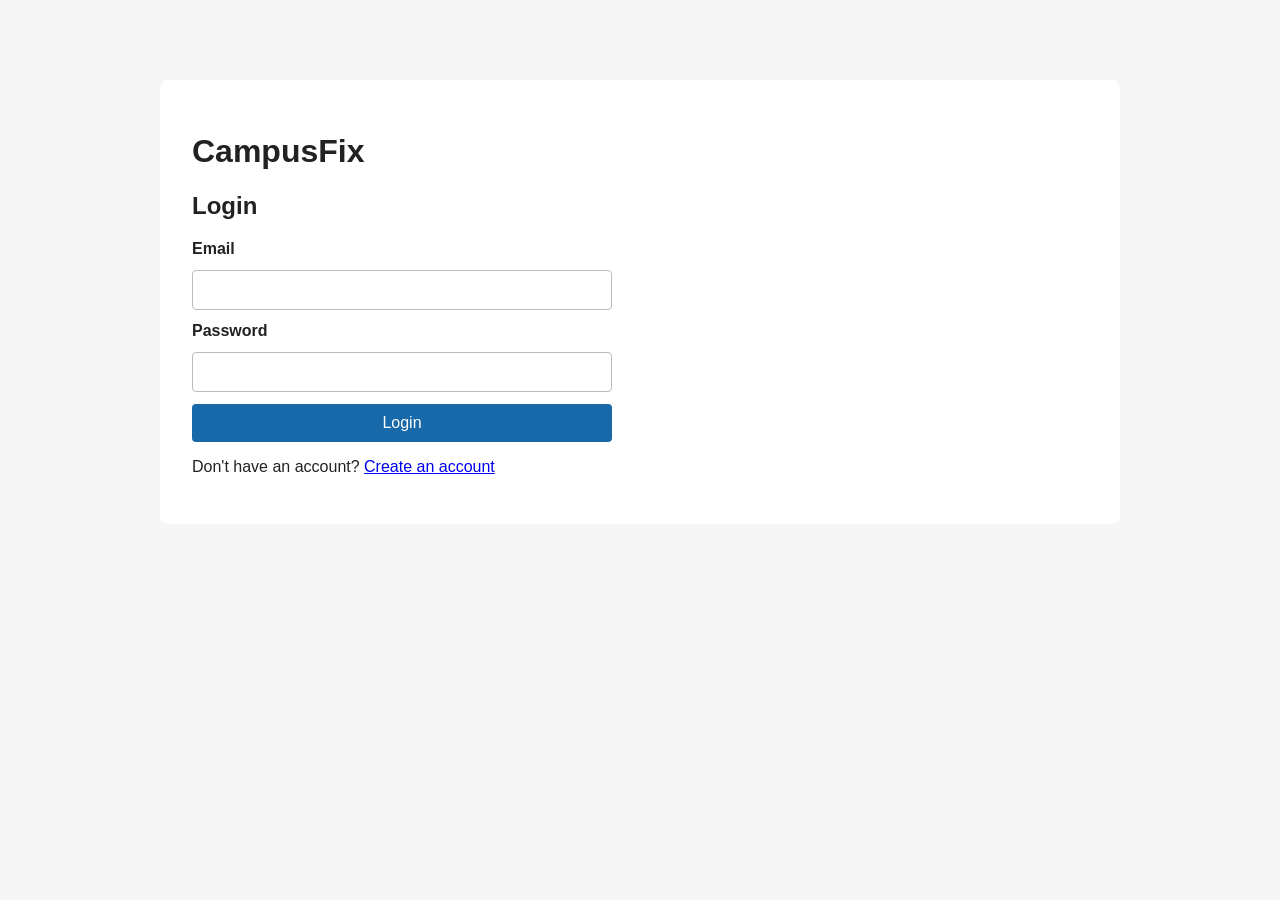
==== frontend/admin.html @ 762875e6 "feat: complete F03 role-based access control and admin user management" ====
<!doctype html>
<html lang="en">
  <head>
    <meta charset="UTF-8">
    <meta name="viewport" content="width=device-width, initial-scale=1.0">
    <title>User Administration | CampusFix</title>
    <link rel="stylesheet" href="./css/styles.css">
  </head>
  <body>
    <main class="workspace-container" id="admin-page">
      <header class="workspace-header">
        <div>
          <h1>CampusFix</h1>
          <p>User Administration</p>
        </div>
        <div class="workspace-header-actions">
          <span id="admin-role" class="role-badge role-administrator">Administrator</span>
          <a class="workspace-profile-button" href="./profile.html">Profile</a>
          <button id="logout-button" type="button" class="secondary-button">Logout</button>
        </div>
      </header>

      <section class="card">
        <h2>Users and Roles</h2>
        <p>Registration creates a Student Requester account. Use this table to update university identity and operational role.</p>
        <p id="admin-message" role="status">Loading users...</p>

        <div class="table-scroll">
          <table class="admin-table">
            <thead>
              <tr>
                <th>ID</th>
                <th>Name</th>
                <th>Email</th>
                <th>Identity</th>
                <th>Role</th>
                <th>Save changes</th>
              </tr>
            </thead>
            <tbody id="admin-users-body"></tbody>
          </table>
        </div>
      </section>

      <p id="auth-message" role="status"></p>
    </main>

    <script src="./js/app.js"></script>
  </body>
</html>
---- frontend/css/styles.css ----
* {
  box-sizing: border-box;
}

[hidden] {
  display: none !important;
}

body {
  margin: 0;
  font-family: Arial, sans-serif;
  color: #222;
  background: #f5f5f5;
}

.container {
  width: min(90%, 960px);
  margin: 80px auto;
  padding: 32px;
  background: #fff;
  border-radius: 8px;
}

form {
  max-width: 420px;
  display: grid;
  gap: 12px;
}

label {
  font-weight: bold;
}

input,
textarea,
select {
  width: 100%;
  padding: 10px;
  border: 1px solid #bbb;
  border-radius: 4px;
  font: inherit;
}

button {
  padding: 10px 16px;
  border: 0;
  border-radius: 4px;
  color: #fff;
  background: #1769aa;
  font: inherit;
  cursor: pointer;
}

#registration-message {
  min-height: 24px;
  margin: 0;
}

#logout-button {
  margin-top: 16px;
}

.workspace-container {
  width: min(90%, 960px);
  margin: 40px auto;
}

.workspace-header {
  display: flex;
  align-items: center;
  justify-content: space-between;
  margin-bottom: 24px;
}

.workspace-header h1 {
  margin: 0;
}

.workspace-header-actions {
  display: flex;
  align-items: center;
  gap: 16px;
}

.workspace-profile-button {
  display: inline-block;
  padding: 10px 20px;
  border-radius: 4px;
  color: #fff;
  background: #1769aa;
  text-decoration: none;
}

.role-badge {
  display: inline-block;
  padding: 6px 12px;
  border-radius: 999px;
  color: #fff;
  background: #444;
  font-size: 0.9rem;
}

.role-general_user {
  background: #1769aa;
}

.role-maintenance_staff {
  background: #6f42c1;
}

.role-administrator {
  background: #b02a37;
}

.role-manager {
  background: #1f7a55;
}

.field-help {
  margin: -4px 0 4px;
  color: #666;
  font-size: 0.85rem;
}

.table-scroll {
  overflow-x: auto;
}

.admin-table {
  width: 100%;
  border-collapse: collapse;
}

.admin-table th,
.admin-table td {
  padding: 12px;
  border-bottom: 1px solid #ddd;
  text-align: left;
  vertical-align: middle;
}

.admin-table th {
  background: #f3f6f8;
}

.admin-table select {
  min-width: 170px;
}

.workspace-header-actions #logout-button {
  margin-top: 0;
}

.card {
  margin-bottom: 24px;
  padding: 24px;
  background: #fff;
  border-radius: 8px;
}

.card h2 {
  margin-top: 0;
}

#ticket-form {
  max-width: none;
}

.secondary-button {
  display: inline-block;
  padding: 10px 16px;
  border-radius: 4px;
  color: #fff;
  background: #666;
  cursor: pointer;
  border: 0;
  font: inherit;
}

.secondary-danger {
  background: #b02a37;
}

#ticket-form-actions {
  display: flex;
  gap: 12px;
}

#ticket-message {
  min-height: 24px;
  margin: 0;
}

.tickets-list {
  display: grid;
  gap: 16px;
}

.ticket-card {
  padding: 16px;
  border: 1px solid #ddd;
  border-radius: 8px;
}

.ticket-card-header {
  display: flex;
  align-items: center;
  justify-content: space-between;
  gap: 12px;
}

.ticket-card-header h3 {
  margin: 0;
}

.status-badge {
  flex-shrink: 0;
  padding: 4px 10px;
  border-radius: 999px;
  color: #fff;
  font-size: 0.8rem;
}

.status-pending {
  background: #f0ad4e;
}

.status-assigned {
  background: #5bc0de;
}

.status-in_progress {
  background: #1769aa;
}

.status-completed {
  background: #28a745;
}

.status-cancelled {
  background: #999;
}

.ticket-meta {
  display: flex;
  flex-wrap: wrap;
  gap: 8px;
  margin: 8px 0;
  color: #555;
  font-size: 0.9rem;
}

.urgency-low {
  color: #28a745;
  font-weight: bold;
}

.urgency-medium {
  color: #f0ad4e;
  font-weight: bold;
}

.urgency-high {
  color: #d9534f;
  font-weight: bold;
}

.urgency-emergency {
  color: #b02a37;
  font-weight: bold;
}

.ticket-description {
  white-space: pre-wrap;
  margin: 8px 0;
}

.ticket-dates {
  color: #777;
  font-size: 0.85rem;
  margin: 8px 0;
}

.ticket-images {
  display: flex;
  flex-wrap: wrap;
  gap: 8px;
  margin: 8px 0;
}

.ticket-image-wrapper img {
  width: 120px;
  height: 120px;
  object-fit: cover;
  border-radius: 4px;
  border: 1px solid #ddd;
}

.ticket-card-actions {
  display: flex;
  gap: 12px;
  margin-top: 12px;
}

.ticket-edit-button {
  padding: 8px 16px;
  border: 0;
  border-radius: 4px;
  color: #fff;
  background: #1769aa;
  cursor: pointer;
  font: inherit;
}

.ticket-cancel-button {
  padding: 8px 16px;
  border: 0;
  border-radius: 4px;
  color: #fff;
  background: #b02a37;
  cursor: pointer;
  font: inherit;
}

.profile-avatar {
  width: 160px;
  height: 160px;
  margin-bottom: 16px;
  border-radius: 50%;
  object-fit: cover;
}

#avatar-form {
  margin-bottom: 24px;
}

.profile-page .container {
  position: relative;
  overflow: hidden;
}

.profile-page .container::before {
  content: "";
  position: absolute;
  inset: 0;
  z-index: 0;
  background-image: url("../images/profile-background.gif");
  background-position: center;
  background-repeat: no-repeat;
  background-size: cover;
  opacity: 0.2;
  pointer-events: none;
}

.profile-page .container > * {
  position: relative;
  z-index: 1;
}
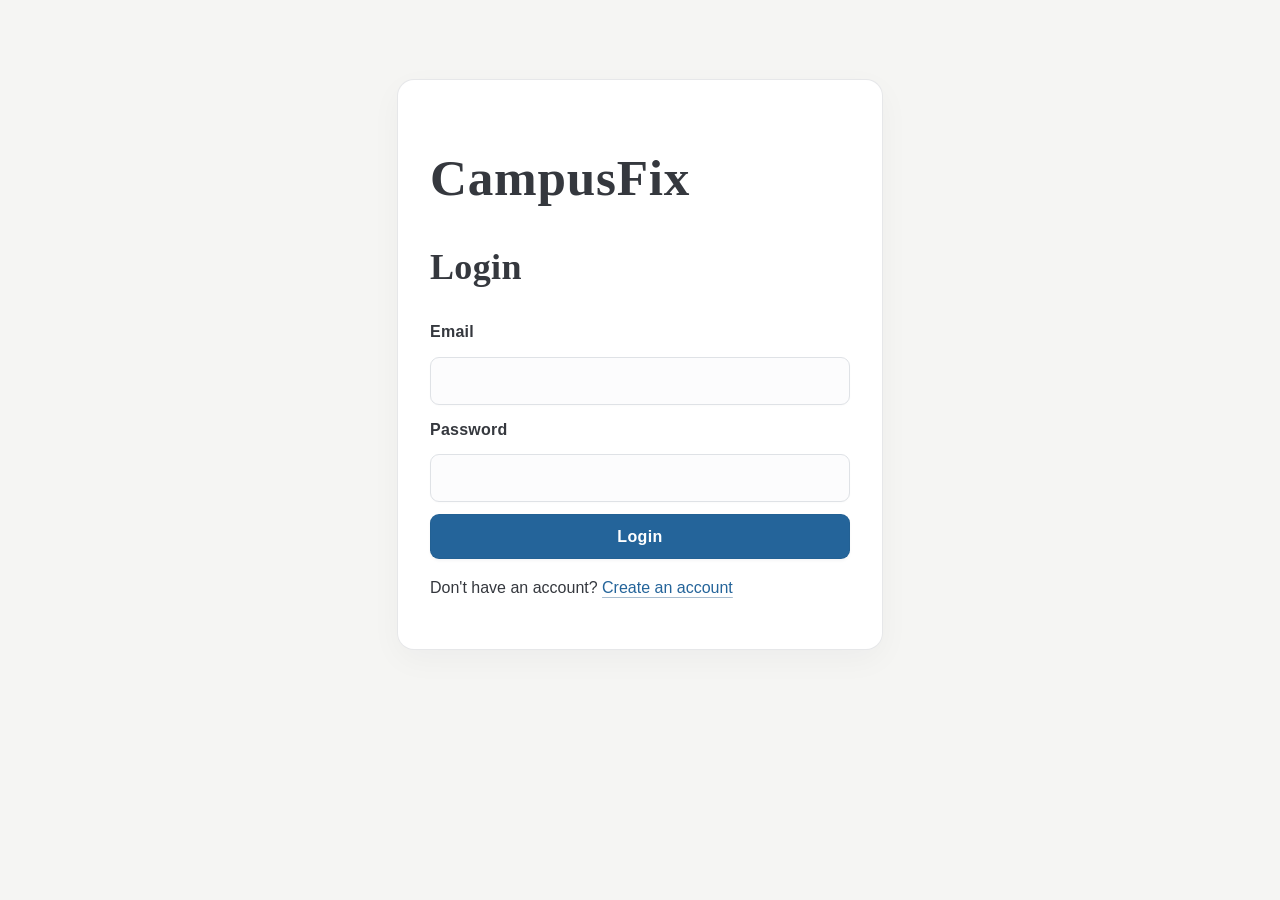
==== commit ae37ff9e: "style: apply shared visual theme to all pages" ====
--- a/frontend/admin.html
+++ b/frontend/admin.html
@@ -5,6 +5,8 @@
     <meta name="viewport" content="width=device-width, initial-scale=1.0">
     <title>User Administration | CampusFix</title>
     <link rel="stylesheet" href="./css/styles.css">
+    <link rel="stylesheet" href="./css/theme.css?v=20261005">
+    <script src="./js/background.js?v=20261005" defer></script>
   </head>
   <body>
     <main class="workspace-container" id="admin-page">
@@ -22,7 +24,7 @@
 
       <section class="card">
         <h2>Users and Roles</h2>
-        <p>Registration creates a Student Requester account. Use this table to update university identity and operational role.</p>
+        <p>Registration creates a Student Requester account. Use this table to update university identity and select one or more roles. Unchecking a role revokes that access.</p>
         <p id="admin-message" role="status">Loading users...</p>
 
         <div class="table-scroll">
@@ -33,7 +35,7 @@
                 <th>Name</th>
                 <th>Email</th>
                 <th>Identity</th>
-                <th>Role</th>
+                <th>Roles</th>
                 <th>Save changes</th>
               </tr>
             </thead>
--- a/frontend/css/styles.css
+++ b/frontend/css/styles.css
@@ -122,6 +122,27 @@
   font-size: 0.85rem;
 }
 
+.verification-code-row {
+  display: grid;
+  grid-template-columns: minmax(0, 1fr) auto;
+  gap: 12px;
+  align-items: end;
+}
+
+.verification-code-row label {
+  display: block;
+  margin-bottom: 12px;
+}
+
+.verification-code-row button {
+  white-space: nowrap;
+}
+
+button:disabled {
+  cursor: not-allowed;
+  opacity: 0.65;
+}
+
 .table-scroll {
   overflow-x: auto;
 }
@@ -221,7 +242,7 @@
   font-size: 0.8rem;
 }
 
-.status-pending {
+.status-submitted {
   background: #f0ad4e;
 }
 
@@ -235,6 +256,14 @@
 
 .status-completed {
   background: #28a745;
+}
+
+.status-closed {
+  background: #1f7a55;
+}
+
+.status-reopened {
+  background: #d97706;
 }
 
 .status-cancelled {
@@ -270,6 +299,35 @@
   font-weight: bold;
 }
 
+.ticket-priority {
+  margin: 8px 0;
+}
+
+.priority-unset {
+  color: #777;
+}
+
+.priority-low {
+  color: #287d3c;
+  font-weight: bold;
+}
+
+.priority-medium {
+  color: #b46900;
+  font-weight: bold;
+}
+
+.priority-high {
+  color: #c0392b;
+  font-weight: bold;
+}
+
+.priority-critical {
+  color: #8b0000;
+  font-weight: bold;
+  text-transform: uppercase;
+}
+
 .ticket-description {
   white-space: pre-wrap;
   margin: 8px 0;
@@ -320,6 +378,207 @@
   background: #b02a37;
   cursor: pointer;
   font: inherit;
+}
+
+.ticket-history-button {
+  padding: 8px 16px;
+  border: 0;
+  border-radius: 4px;
+  color: #fff;
+  background: #555;
+  cursor: pointer;
+  font: inherit;
+}
+
+.ticket-history {
+  margin-top: 16px;
+  padding-top: 16px;
+  border-top: 1px solid #ddd;
+}
+
+.priority-management {
+  margin-top: 16px;
+  padding-top: 16px;
+  border-top: 1px solid #ddd;
+}
+
+.priority-management > label {
+  display: block;
+  margin-bottom: 8px;
+  font-weight: bold;
+}
+
+.priority-management-controls {
+  display: grid;
+  grid-template-columns: minmax(150px, 0.8fr) minmax(220px, 2fr) auto;
+  gap: 8px;
+  align-items: end;
+}
+
+.priority-management-controls select,
+.priority-management-controls input {
+  width: 100%;
+  box-sizing: border-box;
+}
+
+.ticket-priority-save {
+  white-space: nowrap;
+}
+
+.ticket-priority-message {
+  min-height: 20px;
+  margin: 8px 0 0;
+}
+
+.ticket-assignment {
+  display: flex;
+  flex-wrap: wrap;
+  gap: 6px;
+  margin: 8px 0;
+}
+
+.assignment-unassigned {
+  color: #777;
+}
+
+.assignment-time {
+  flex-basis: 100%;
+  color: #777;
+  font-size: 0.85rem;
+}
+
+.assignment-management {
+  margin-top: 16px;
+  padding-top: 16px;
+  border-top: 1px solid #ddd;
+}
+
+.assignment-management > label {
+  display: block;
+  margin-bottom: 8px;
+  font-weight: bold;
+}
+
+.assignment-management-controls {
+  display: grid;
+  grid-template-columns: minmax(240px, 1fr) auto;
+  gap: 8px;
+  align-items: end;
+}
+
+.assignment-management-controls select {
+  width: 100%;
+  box-sizing: border-box;
+}
+
+.reassignment-management .assignment-management-controls {
+  grid-template-columns: minmax(200px, 1fr) minmax(200px, 1fr) auto;
+}
+
+.reassignment-management input {
+  width: 100%;
+  box-sizing: border-box;
+}
+
+.ticket-assignment-save,
+.ticket-reassignment-save {
+  white-space: nowrap;
+}
+
+.ticket-assignment-message,
+.ticket-reassignment-message {
+  min-height: 20px;
+  margin: 8px 0 0;
+}
+
+.status-management {
+  margin-top: 16px;
+  padding-top: 16px;
+  border-top: 1px solid #ddd;
+}
+
+.ticket-status-save {
+  white-space: nowrap;
+}
+
+.ticket-status-message {
+  min-height: 20px;
+  margin: 8px 0 0;
+}
+
+.priority-summary {
+  margin: 16px 0 20px;
+  padding: 16px;
+  border: 1px solid #d8e0e8;
+  border-radius: 6px;
+  background: #f7f9fb;
+}
+
+.priority-summary h3 {
+  margin: 0 0 12px;
+}
+
+.priority-summary-values {
+  display: grid;
+  grid-template-columns: repeat(auto-fit, minmax(120px, 1fr));
+  gap: 10px;
+}
+
+.priority-summary-item {
+  display: flex;
+  justify-content: space-between;
+  gap: 8px;
+  padding: 10px;
+  border: 1px solid #e1e6eb;
+  border-radius: 4px;
+  background: #fff;
+}
+
+.priority-summary-item strong {
+  font-size: 1.15rem;
+}
+
+@media (max-width: 720px) {
+  .priority-management-controls,
+  .assignment-management-controls,
+  .reassignment-management .assignment-management-controls,
+  .verification-code-row {
+    grid-template-columns: 1fr;
+  }
+}
+
+.ticket-history h4 {
+  margin: 0 0 12px;
+}
+
+.history-timeline {
+  display: grid;
+  gap: 12px;
+  margin: 0;
+  padding-left: 24px;
+}
+
+.history-timeline li {
+  padding: 12px;
+  border-left: 3px solid #1769aa;
+  background: #f7f9fb;
+}
+
+.history-heading {
+  display: flex;
+  flex-wrap: wrap;
+  justify-content: space-between;
+  gap: 8px;
+}
+
+.history-timeline p {
+  margin: 8px 0 0;
+}
+
+.history-timeline pre {
+  overflow-x: auto;
+  white-space: pre-wrap;
+  word-break: break-word;
 }
 
 .profile-avatar {
@@ -356,3 +615,65 @@
   position: relative;
   z-index: 1;
 }
+
+/* Role grants are independent: each checkbox represents one active role. */
+.admin-role-options {
+  border: 0;
+  margin: 0;
+  padding: 0;
+  min-width: 180px;
+}
+
+.admin-role-options legend {
+  font-size: 0.85rem;
+  margin-bottom: 0.5rem;
+}
+
+.admin-role-options label {
+  display: flex;
+  align-items: center;
+  gap: 0.5rem;
+  margin: 0.4rem 0;
+}
+
+.admin-role-options input[type="checkbox"] {
+  width: auto;
+  margin: 0;
+}
+
+.completion-evidence-management {
+  margin-top: 1rem;
+  padding-top: 1rem;
+  border-top: 1px solid #d9dee7;
+}
+
+.completion-evidence-management textarea,
+.completion-evidence-management input[type="file"] {
+  display: block;
+  width: 100%;
+  margin: 0.5rem 0;
+}
+
+.completion-evidence-management textarea {
+  min-height: 90px;
+  resize: vertical;
+}
+
+.completion-evidence-list {
+  margin-top: 1rem;
+}
+
+.completion-evidence-item {
+  margin-top: 0.75rem;
+  padding: 0.75rem;
+  border: 1px solid #d9dee7;
+  border-radius: 8px;
+}
+
+.completion-evidence-item img {
+  display: block;
+  max-width: min(100%, 420px);
+  max-height: 280px;
+  margin-top: 0.5rem;
+  object-fit: contain;
+}
--- a/frontend/css/theme.css
+++ b/frontend/css/theme.css
@@ -0,0 +1,844 @@
+:root {
+  color-scheme: light;
+  --page: #f4f4f3;
+  --surface: #fff;
+  --surface-soft: #f8f9fa;
+  --ink: #35383e;
+  --muted: #656b75;
+  --border: #dfe2e6;
+  --accent: #24649a;
+  --danger: #a73545;
+  --radius-card: 16px;
+  --radius-control: 9px;
+  --shadow-card: 0 0 0 1px #e6e7e9, 0 10px 32px rgb(31 38 48 / 4%);
+  --font-heading: Gabriola, "Palatino Linotype", Georgia, serif;
+}
+
+* {
+  box-sizing: border-box;
+}
+
+[hidden] {
+  display: none !important;
+}
+
+body {
+  isolation: isolate;
+  margin: 0;
+  font-family: "Segoe UI Variable Text", "Segoe UI", -apple-system, BlinkMacSystemFont, "Helvetica Neue", "Microsoft YaHei", sans-serif;
+  line-height: 1.6;
+  color: var(--ink);
+  background: var(--page);
+  -webkit-font-smoothing: antialiased;
+}
+
+h1,
+h2,
+h3,
+h4 {
+  font-family: var(--font-heading);
+  color: var(--ink);
+  font-weight: 700;
+  line-height: 1.25;
+  text-wrap: pretty;
+}
+
+h1 {
+  font-size: clamp(2.75rem, 4vw, 3.5rem);
+  letter-spacing: 0.015em;
+}
+
+h2 {
+  font-size: 2.25rem;
+  letter-spacing: 0.01em;
+}
+
+h3 {
+  font-size: 1.75rem;
+  letter-spacing: 0;
+}
+
+h4 {
+  font-size: 1.5rem;
+  letter-spacing: 0;
+}
+
+a {
+  color: var(--accent);
+  text-decoration-color: #a8bdcf;
+  text-underline-offset: 4px;
+  transition: color 160ms ease, text-decoration-color 160ms ease;
+}
+
+a:hover {
+  text-decoration-color: currentColor;
+}
+
+::selection {
+  color: #193d5e;
+  background: #dce9f4;
+}
+
+.container {
+  width: min(90%, 960px);
+  margin: 80px auto;
+  padding: 32px;
+  background: var(--surface);
+  border-radius: var(--radius-card);
+  box-shadow: var(--shadow-card);
+}
+
+.login-page .container {
+  width: min(90%, 484px);
+}
+
+.site-background {
+  position: fixed;
+  inset: 0;
+  z-index: -1;
+  overflow: hidden;
+  pointer-events: none;
+  background: var(--page);
+}
+
+.site-background-media {
+  position: absolute;
+  inset: 0;
+  width: 100%;
+  height: 100%;
+  object-fit: cover;
+  /* Overscan covers both edges after moving the scene to the right. */
+  transform: translateX(5%) scale(1.16);
+}
+
+.site-background video {
+  opacity: 0;
+}
+
+.site-background.is-playing video {
+  opacity: 1;
+}
+
+.site-background::after {
+  content: "";
+  position: absolute;
+  inset: 0;
+  background: rgb(244 244 243 / 49%);
+}
+
+.background-toggle {
+  position: fixed;
+  right: 16px;
+  bottom: 16px;
+  z-index: 10;
+  display: grid;
+  place-items: center;
+  width: 38px;
+  height: 38px;
+  padding: 9px;
+  border: 1px solid var(--border);
+  color: var(--ink);
+  background: rgb(255 255 255 / 94%);
+}
+
+.background-toggle svg {
+  width: 18px;
+  height: 18px;
+  fill: currentColor;
+}
+
+form {
+  max-width: 420px;
+  display: grid;
+  gap: 12px;
+}
+
+label {
+  font-weight: 600;
+  letter-spacing: 0.015em;
+}
+
+input,
+textarea,
+select {
+  width: 100%;
+  padding: 10px;
+  border: 1px solid var(--border);
+  border-radius: var(--radius-control);
+  font: inherit;
+  color: var(--ink);
+  background: #fcfcfd;
+  box-shadow: 0 1px 2px rgb(31 38 48 / 2%);
+  transition: border-color 160ms ease, box-shadow 160ms ease, background-color 160ms ease;
+}
+
+input:hover,
+textarea:hover,
+select:hover {
+  border-color: #aeb7c2;
+}
+
+input:focus,
+textarea:focus,
+select:focus {
+  border-color: var(--accent);
+  outline: 2px solid transparent;
+  background: var(--surface);
+  box-shadow: 0 0 0 3px rgb(36 100 154 / 13%);
+}
+
+input::placeholder,
+textarea::placeholder {
+  color: var(--muted);
+}
+
+input::file-selector-button {
+  border: 0;
+  border-radius: 6px;
+  padding: 6px 10px;
+  margin-right: 10px;
+  font: inherit;
+  font-weight: 600;
+  color: #40566b;
+  background: #eaf0f5;
+  cursor: pointer;
+}
+
+button {
+  padding: 10px 16px;
+  border: 0;
+  border-radius: var(--radius-control);
+  color: #fff;
+  background: var(--accent);
+  font: inherit;
+  cursor: pointer;
+}
+
+#registration-message {
+  min-height: 24px;
+  margin: 0;
+}
+
+#logout-button {
+  margin-top: 16px;
+}
+
+.workspace-container {
+  width: min(90%, 960px);
+  margin: 40px auto;
+}
+
+.workspace-header {
+  display: flex;
+  align-items: center;
+  justify-content: space-between;
+  margin-bottom: 24px;
+}
+
+.workspace-header h1 {
+  margin: 0;
+}
+
+.workspace-header-actions {
+  display: flex;
+  align-items: center;
+  gap: 16px;
+}
+
+.workspace-profile-button {
+  display: inline-block;
+  padding: 10px 20px;
+  border-radius: var(--radius-control);
+  color: #fff;
+  background: var(--accent);
+  text-decoration: none;
+}
+
+.role-badge {
+  display: inline-block;
+  padding: 6px 12px;
+  border-radius: 999px;
+  color: #454b55;
+  background: #eceef1;
+  font-size: 0.9rem;
+  font-weight: 600;
+  box-shadow: inset 0 0 0 1px rgb(53 56 62 / 7%);
+}
+
+.role-general_user {
+  color: #245b88;
+  background: #e8f0f8;
+}
+
+.role-maintenance_staff {
+  color: #69429b;
+  background: #f0eaf8;
+}
+
+.role-administrator {
+  color: #963747;
+  background: #f9e9ed;
+}
+
+.role-manager {
+  color: #256747;
+  background: #e7f2eb;
+}
+
+.field-help {
+  margin: -4px 0 4px;
+  color: var(--muted);
+  font-size: 0.85rem;
+}
+
+.verification-code-row {
+  display: grid;
+  grid-template-columns: minmax(0, 1fr) auto;
+  gap: 12px;
+  align-items: end;
+}
+
+.verification-code-row label {
+  display: block;
+  margin-bottom: 12px;
+}
+
+.verification-code-row button {
+  white-space: nowrap;
+}
+
+button:disabled {
+  cursor: not-allowed;
+  opacity: 0.65;
+}
+
+.table-scroll {
+  overflow-x: auto;
+}
+
+.admin-table {
+  width: 100%;
+  border-collapse: collapse;
+}
+
+.admin-table th,
+.admin-table td {
+  padding: 12px;
+  border-bottom: 1px solid var(--border);
+  text-align: left;
+  vertical-align: middle;
+}
+
+.admin-table th {
+  background: var(--surface-soft);
+  color: #525965;
+  font-weight: 600;
+  letter-spacing: 0.025em;
+}
+
+.admin-table tbody tr:hover {
+  background: #fafbfc;
+}
+
+.admin-table select {
+  min-width: 170px;
+}
+
+.workspace-header-actions #logout-button {
+  margin-top: 0;
+}
+
+.card {
+  margin-bottom: 24px;
+  padding: 24px;
+  background: var(--surface);
+  border-radius: var(--radius-card);
+  box-shadow: var(--shadow-card);
+}
+
+.card h2 {
+  margin-top: 0;
+}
+
+#ticket-form {
+  max-width: none;
+}
+
+.secondary-button {
+  display: inline-block;
+  padding: 10px 16px;
+  border-radius: var(--radius-control);
+  color: #505966;
+  background: #edf0f3;
+  cursor: pointer;
+  border: 0;
+  font: inherit;
+}
+
+.secondary-danger {
+  color: #fff;
+  background: var(--danger);
+}
+
+#ticket-form-actions {
+  display: flex;
+  gap: 12px;
+}
+
+#ticket-message {
+  min-height: 24px;
+  margin: 0;
+}
+
+.tickets-list {
+  display: grid;
+  gap: 16px;
+}
+
+.ticket-card {
+  padding: 16px;
+  border: 1px solid var(--border);
+  border-radius: 12px;
+  background: var(--surface);
+}
+
+.ticket-card-header {
+  display: flex;
+  align-items: center;
+  justify-content: space-between;
+  gap: 12px;
+}
+
+.ticket-card-header h3 {
+  margin: 0;
+}
+
+.status-badge {
+  flex-shrink: 0;
+  padding: 4px 10px;
+  border-radius: 999px;
+  font-size: 0.8rem;
+  font-weight: 600;
+  color: #454b55;
+  background: #eceef1;
+  box-shadow: inset 0 0 0 1px rgb(53 56 62 / 6%);
+}
+
+.status-submitted {
+  color: #86570a;
+  background: #fcf1d9;
+}
+
+.status-assigned {
+  color: #216377;
+  background: #e3f1f6;
+}
+
+.status-in_progress {
+  color: #245b88;
+  background: #e8f0f8;
+}
+
+.status-completed {
+  color: #2c6b42;
+  background: #e8f4eb;
+}
+
+.status-closed {
+  color: #256747;
+  background: #e1efe7;
+}
+
+.status-reopened {
+  color: #91500d;
+  background: #fff0df;
+}
+
+.status-cancelled {
+  color: #58616d;
+  background: #eceef1;
+}
+
+.ticket-meta {
+  display: flex;
+  flex-wrap: wrap;
+  gap: 8px;
+  margin: 8px 0;
+  color: var(--muted);
+  font-size: 0.9rem;
+}
+
+.urgency-low {
+  color: #2c7945;
+  font-weight: bold;
+}
+
+.urgency-medium {
+  color: #986000;
+  font-weight: bold;
+}
+
+.urgency-high {
+  color: #b33f3b;
+  font-weight: bold;
+}
+
+.urgency-emergency {
+  color: #b02a37;
+  font-weight: bold;
+}
+
+.ticket-priority {
+  margin: 8px 0;
+}
+
+.priority-unset {
+  color: var(--muted);
+}
+
+.priority-low {
+  color: #287d3c;
+  font-weight: bold;
+}
+
+.priority-medium {
+  color: #b46900;
+  font-weight: bold;
+}
+
+.priority-high {
+  color: #c0392b;
+  font-weight: bold;
+}
+
+.priority-critical {
+  color: #8b0000;
+  font-weight: bold;
+  text-transform: uppercase;
+}
+
+.ticket-description {
+  white-space: pre-wrap;
+  margin: 8px 0;
+}
+
+.ticket-dates {
+  color: var(--muted);
+  font-size: 0.85rem;
+  margin: 8px 0;
+}
+
+.ticket-images {
+  display: flex;
+  flex-wrap: wrap;
+  gap: 8px;
+  margin: 8px 0;
+}
+
+.ticket-image-wrapper img {
+  width: 120px;
+  height: 120px;
+  object-fit: cover;
+  border-radius: var(--radius-control);
+  border: 1px solid var(--border);
+}
+
+.ticket-card-actions {
+  display: flex;
+  gap: 12px;
+  margin-top: 12px;
+}
+
+.ticket-edit-button {
+  padding: 8px 16px;
+  border: 0;
+  border-radius: var(--radius-control);
+  color: #fff;
+  background: var(--accent);
+  cursor: pointer;
+  font: inherit;
+}
+
+.ticket-cancel-button {
+  padding: 8px 16px;
+  border: 0;
+  border-radius: var(--radius-control);
+  color: #fff;
+  background: var(--danger);
+  cursor: pointer;
+  font: inherit;
+}
+
+.ticket-history-button {
+  padding: 8px 16px;
+  border: 0;
+  border-radius: var(--radius-control);
+  color: #505966;
+  background: #edf0f3;
+  cursor: pointer;
+  font: inherit;
+}
+
+.ticket-history {
+  margin-top: 16px;
+  padding-top: 16px;
+  border-top: 1px solid var(--border);
+}
+
+.priority-management {
+  margin-top: 16px;
+  padding-top: 16px;
+  border-top: 1px solid var(--border);
+}
+
+.priority-management > label {
+  display: block;
+  margin-bottom: 8px;
+  font-weight: bold;
+}
+
+.priority-management-controls {
+  display: grid;
+  grid-template-columns: minmax(150px, 0.8fr) minmax(220px, 2fr) auto;
+  gap: 8px;
+  align-items: end;
+}
+
+.priority-management-controls select,
+.priority-management-controls input {
+  width: 100%;
+  box-sizing: border-box;
+}
+
+.ticket-priority-save {
+  white-space: nowrap;
+}
+
+.ticket-priority-message {
+  min-height: 20px;
+  margin: 8px 0 0;
+}
+
+.ticket-assignment {
+  display: flex;
+  flex-wrap: wrap;
+  gap: 6px;
+  margin: 8px 0;
+}
+
+.assignment-unassigned {
+  color: var(--muted);
+}
+
+.assignment-time {
+  flex-basis: 100%;
+  color: var(--muted);
+  font-size: 0.85rem;
+}
+
+.assignment-management {
+  margin-top: 16px;
+  padding-top: 16px;
+  border-top: 1px solid var(--border);
+}
+
+.assignment-management > label {
+  display: block;
+  margin-bottom: 8px;
+  font-weight: bold;
+}
+
+.assignment-management-controls {
+  display: grid;
+  grid-template-columns: minmax(240px, 1fr) auto;
+  gap: 8px;
+  align-items: end;
+}
+
+.assignment-management-controls select {
+  width: 100%;
+  box-sizing: border-box;
+}
+
+.ticket-assignment-save {
+  white-space: nowrap;
+}
+
+.ticket-assignment-message {
+  min-height: 20px;
+  margin: 8px 0 0;
+}
+
+.status-management {
+  margin-top: 16px;
+  padding-top: 16px;
+  border-top: 1px solid var(--border);
+}
+
+.ticket-status-save {
+  white-space: nowrap;
+}
+
+.ticket-status-message {
+  min-height: 20px;
+  margin: 8px 0 0;
+}
+
+.priority-summary {
+  margin: 16px 0 20px;
+  padding: 16px;
+  border: 1px solid var(--border);
+  border-radius: 12px;
+  background: var(--surface-soft);
+}
+
+.priority-summary h3 {
+  margin: 0 0 12px;
+}
+
+.priority-summary-values {
+  display: grid;
+  grid-template-columns: repeat(auto-fit, minmax(120px, 1fr));
+  gap: 10px;
+}
+
+.priority-summary-item {
+  display: flex;
+  justify-content: space-between;
+  gap: 8px;
+  padding: 10px;
+  border: 1px solid var(--border);
+  border-radius: var(--radius-control);
+  background: var(--surface);
+}
+
+.priority-summary-item strong {
+  font-size: 1.15rem;
+}
+
+@media (max-width: 720px) {
+  .priority-management-controls,
+  .assignment-management-controls,
+  .verification-code-row {
+    grid-template-columns: 1fr;
+  }
+}
+
+.ticket-history h4 {
+  margin: 0 0 12px;
+}
+
+.history-timeline {
+  display: grid;
+  gap: 12px;
+  margin: 0;
+  padding-left: 24px;
+}
+
+.history-timeline li {
+  padding: 12px;
+  border-left: 3px solid var(--accent);
+  border-radius: 0 var(--radius-control) var(--radius-control) 0;
+  background: var(--surface-soft);
+}
+
+.history-heading {
+  display: flex;
+  flex-wrap: wrap;
+  justify-content: space-between;
+  gap: 8px;
+}
+
+.history-timeline p {
+  margin: 8px 0 0;
+}
+
+.history-timeline pre {
+  overflow-x: auto;
+  white-space: pre-wrap;
+  word-break: break-word;
+}
+
+.profile-avatar {
+  width: 160px;
+  height: 160px;
+  margin-bottom: 16px;
+  border-radius: 50%;
+  object-fit: cover;
+  box-shadow: 0 0 0 4px var(--surface), 0 4px 18px rgb(31 38 48 / 10%);
+}
+
+#avatar-form {
+  margin-bottom: 24px;
+}
+
+.profile-page .container {
+  position: relative;
+  overflow: hidden;
+}
+
+.profile-page .container::before {
+  content: "";
+  position: absolute;
+  inset: 0;
+  z-index: 0;
+  background-image: url("../images/profile-background.gif");
+  background-position: center;
+  background-repeat: no-repeat;
+  background-size: cover;
+  opacity: 0.2;
+  pointer-events: none;
+}
+
+.profile-page .container > * {
+  position: relative;
+  z-index: 1;
+}
+
+/* Keep existing dimensions and layout; unify the finish of every action. */
+button,
+.workspace-profile-button,
+.secondary-button {
+  font-weight: 600;
+  letter-spacing: 0.025em;
+  text-decoration: none;
+  box-shadow: inset 0 0 0 1px rgb(31 38 48 / 5%), 0 2px 3px rgb(31 38 48 / 4%);
+  transition: filter 160ms ease, box-shadow 160ms ease;
+}
+
+button:enabled:hover,
+.workspace-profile-button:hover,
+.secondary-button:not(:disabled):hover {
+  filter: brightness(0.94);
+  box-shadow: inset 0 0 0 1px rgb(31 38 48 / 8%), 0 4px 10px rgb(31 38 48 / 9%);
+}
+
+button:enabled:active,
+.workspace-profile-button:active,
+.secondary-button:not(:disabled):active {
+  filter: brightness(0.88);
+}
+
+a:focus-visible,
+button:focus-visible {
+  outline: 3px solid #8eb3d3;
+  outline-offset: 3px;
+}
+
+button:disabled {
+  opacity: 0.55;
+  cursor: not-allowed;
+  box-shadow: none;
+}
+
+@media (prefers-reduced-motion: reduce) {
+  a,
+  button,
+  input,
+  textarea,
+  select,
+  .workspace-profile-button,
+  .secondary-button {
+    transition: none;
+  }
+}
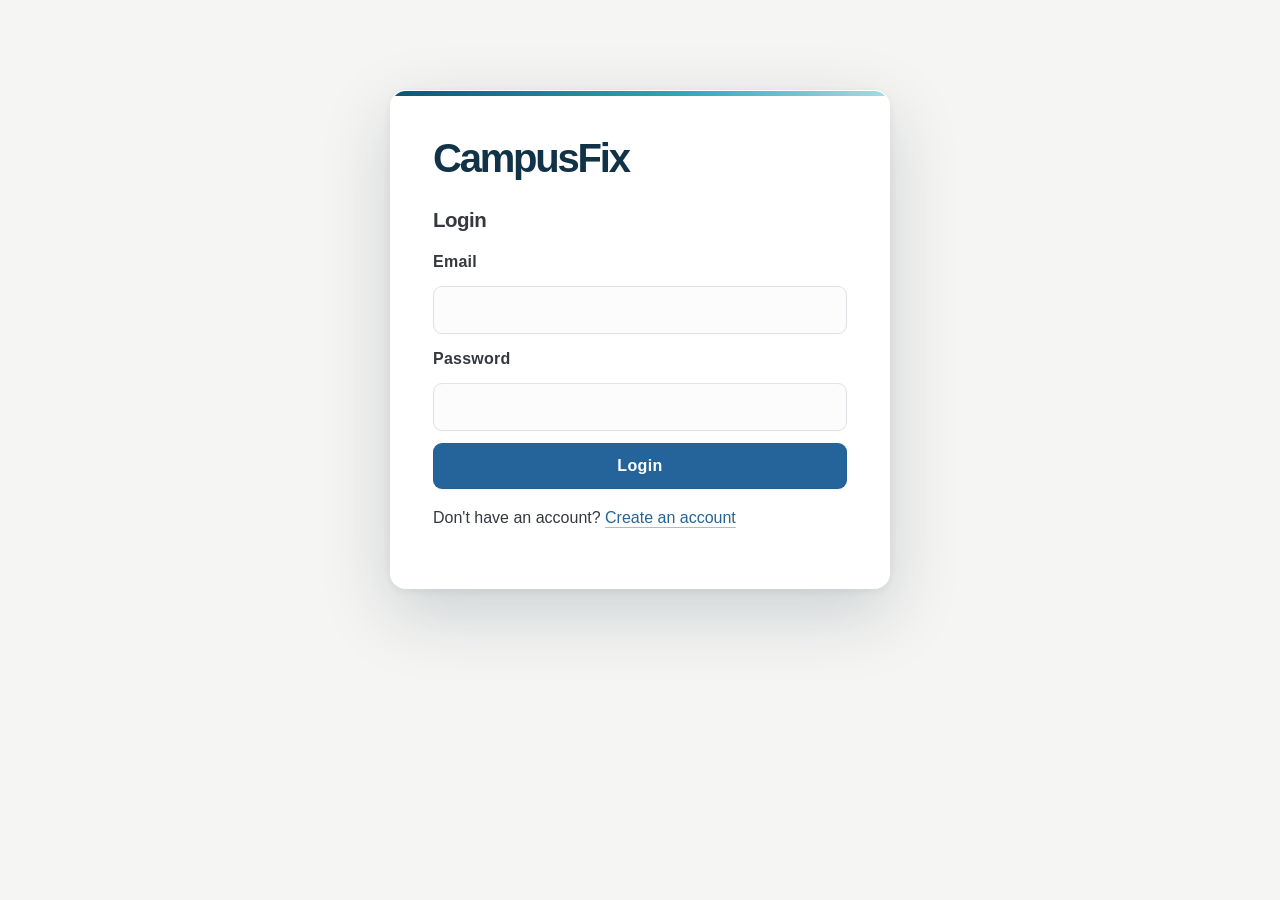
==== commit fd5df583: "Fix review workflows and make local builds portable" ====
--- a/frontend/admin.html
+++ b/frontend/admin.html
@@ -3,50 +3,116 @@
   <head>
     <meta charset="UTF-8">
     <meta name="viewport" content="width=device-width, initial-scale=1.0">
-    <title>User Administration | CampusFix</title>
+    <title>Manage Users | CampusFix</title>
     <link rel="stylesheet" href="./css/styles.css">
-    <link rel="stylesheet" href="./css/theme.css?v=20261005">
-    <script src="./js/background.js?v=20261005" defer></script>
+    <link rel="stylesheet" href="./css/theme.css?v=20261021-polish">
   </head>
-  <body>
-    <main class="workspace-container" id="admin-page">
-      <header class="workspace-header">
-        <div>
-          <h1>CampusFix</h1>
-          <p>User Administration</p>
+  <body class="app-page" data-page="admin">
+    <a class="skip-link" href="#main-content">Skip to main content</a>
+
+    <div class="app-shell">
+      <aside id="app-sidebar" class="app-sidebar" aria-label="Primary navigation">
+        <a class="app-brand" href="./workspace.html" aria-label="CampusFix dashboard">
+          <span class="app-brand-mark" aria-hidden="true">CF</span>
+          <span class="app-brand-copy">
+            <strong>CampusFix</strong>
+            <small>Maintenance portal</small>
+          </span>
+        </a>
+
+        <nav class="app-nav" aria-label="Workspace">
+          <a class="app-nav-link" href="./workspace.html">
+            <span aria-hidden="true">⌂</span>
+            <span>Dashboard</span>
+          </a>
+          <a class="app-nav-link" href="./requests.html">
+            <span aria-hidden="true">▤</span>
+            <span>Requests</span>
+          </a>
+          <a id="new-request-nav" class="app-nav-link requester-only" href="./request-form.html" data-requires-role="GENERAL_USER" hidden>
+            <span aria-hidden="true">＋</span>
+            <span>New request</span>
+          </a>
+          <a id="admin-link" class="app-nav-link is-active" href="./admin.html" aria-current="page" hidden>
+            <span aria-hidden="true">♙</span>
+            <span>Manage users</span>
+          </a>
+          <a class="app-nav-link" href="./profile.html">
+            <span aria-hidden="true">○</span>
+            <span>Profile</span>
+          </a>
+        </nav>
+
+        <div class="app-sidebar-footer">
+          <div class="current-user">
+            <span class="current-user-label">Signed in as</span>
+            <span id="workspace-role" class="role-badge" hidden></span>
+          </div>
+          <button id="logout-button" class="app-nav-link logout-button" type="button">
+            <span aria-hidden="true">↪</span>
+            <span>Log out</span>
+          </button>
+          <p id="auth-message" class="app-status-message" role="status" aria-live="polite"></p>
         </div>
-        <div class="workspace-header-actions">
-          <span id="admin-role" class="role-badge role-administrator">Administrator</span>
-          <a class="workspace-profile-button" href="./profile.html">Profile</a>
-          <button id="logout-button" type="button" class="secondary-button">Logout</button>
-        </div>
-      </header>
+      </aside>
 
-      <section class="card">
-        <h2>Users and Roles</h2>
-        <p>Registration creates a Student Requester account. Use this table to update university identity and select one or more roles. Unchecking a role revokes that access.</p>
-        <p id="admin-message" role="status">Loading users...</p>
+      <button id="sidebar-backdrop" class="sidebar-backdrop" type="button" aria-label="Close navigation" tabindex="-1"></button>
 
-        <div class="table-scroll">
-          <table class="admin-table">
-            <thead>
-              <tr>
-                <th>ID</th>
-                <th>Name</th>
-                <th>Email</th>
-                <th>Identity</th>
-                <th>Roles</th>
-                <th>Save changes</th>
-              </tr>
-            </thead>
-            <tbody id="admin-users-body"></tbody>
-          </table>
-        </div>
-      </section>
+      <div class="app-frame">
+        <header class="app-topbar">
+          <button id="sidebar-toggle" class="app-menu-button" type="button" aria-controls="app-sidebar" aria-expanded="false" aria-label="Open navigation">
+            <span aria-hidden="true">☰</span>
+          </button>
+          <div class="app-topbar-context">
+            <span>Administration</span>
+            <strong>Manage users</strong>
+          </div>
+          <a class="topbar-profile-link" href="./profile.html">View profile</a>
+        </header>
 
-      <p id="auth-message" role="status"></p>
-    </main>
+        <main id="main-content" class="app-content">
+          <section id="admin-page" aria-labelledby="admin-title" hidden>
+            <header class="page-header">
+              <div class="page-heading">
+                <p class="page-eyebrow">Administration</p>
+                <h1 id="admin-title">Users and roles</h1>
+                <p class="page-description">Manage university identities and control which areas each person can access.</p>
+              </div>
+              <span id="admin-role" class="role-badge role-administrator">Administrator</span>
+            </header>
 
-    <script src="./js/app.js"></script>
+            <section class="surface admin-users-section" aria-labelledby="admin-users-title">
+              <header class="surface-header">
+                <div class="surface-heading">
+                  <h2 id="admin-users-title">User access</h2>
+                  <p>New registrations start as Student Requesters. Select at least one role for every account.</p>
+                </div>
+              </header>
+
+              <p id="admin-message" class="app-status-message" role="status" aria-live="polite">Loading users…</p>
+
+              <div class="table-scroll" tabindex="0" aria-label="Scrollable user access table">
+                <table class="admin-table">
+                  <caption class="visually-hidden">Registered users, their university identity, roles, and access controls</caption>
+                  <thead>
+                    <tr>
+                      <th scope="col">ID</th>
+                      <th scope="col">Name</th>
+                      <th scope="col">Email</th>
+                      <th scope="col">Identity</th>
+                      <th scope="col">Roles</th>
+                      <th scope="col"><span class="visually-hidden">Actions</span></th>
+                    </tr>
+                  </thead>
+                  <tbody id="admin-users-body"></tbody>
+                </table>
+              </div>
+            </section>
+          </section>
+        </main>
+      </div>
+    </div>
+
+    <script src="./js/app.js?v=20261022-tested"></script>
   </body>
 </html>
--- a/frontend/css/theme.css
+++ b/frontend/css/theme.css
@@ -89,7 +89,69 @@
 }
 
 .login-page .container {
-  width: min(90%, 484px);
+  position: relative;
+  width: min(92%, 500px);
+  margin: clamp(48px, 10vh, 112px) auto;
+  padding: clamp(28px, 5vw, 42px);
+  overflow: hidden;
+  border: 1px solid rgb(255 255 255 / 75%);
+  background: rgb(255 255 255 / 94%);
+  box-shadow: 0 24px 70px rgb(14 42 60 / 18%), 0 2px 10px rgb(14 42 60 / 7%);
+  backdrop-filter: blur(20px);
+}
+
+.login-page .container::before,
+body:not(.app-page):not(.login-page) .container::before {
+  content: "";
+  position: absolute;
+  inset: 0 0 auto;
+  height: 5px;
+  background: linear-gradient(90deg, #0d5574, #32a4bd 58%, #a7dce1);
+}
+
+.login-page .container h1,
+body:not(.app-page):not(.login-page) .container h1 {
+  margin: 0 0 24px;
+  color: #123247;
+  font-family: "Segoe UI Variable Display", "Segoe UI", sans-serif;
+  font-size: clamp(2rem, 4vw, 2.5rem);
+  font-weight: 800;
+  letter-spacing: -0.055em;
+}
+
+.login-page .container h2,
+body:not(.app-page):not(.login-page) .container h2 {
+  margin: 0 0 16px;
+  font-family: "Segoe UI Variable Display", "Segoe UI", sans-serif;
+  font-size: 1.28rem;
+  letter-spacing: -0.025em;
+}
+
+body:not(.app-page):not(.login-page) .container {
+  position: relative;
+  width: min(92%, 640px);
+  margin: clamp(36px, 7vh, 88px) auto;
+  padding: clamp(28px, 5vw, 42px);
+  overflow: hidden;
+  border: 1px solid rgb(255 255 255 / 75%);
+  background: rgb(255 255 255 / 95%);
+  box-shadow: 0 24px 70px rgb(14 42 60 / 16%), 0 2px 10px rgb(14 42 60 / 7%);
+  backdrop-filter: blur(20px);
+}
+
+.role-selection-options {
+  display: grid;
+  gap: 10px;
+  margin: 18px 0;
+}
+
+.role-selection-options .role-choice {
+  width: 100%;
+  text-align: left;
+}
+
+#role-selection-logout {
+  width: 100%;
 }
 
 .site-background {
@@ -842,3 +904,2469 @@
     transition: none;
   }
 }
+
+/* --------------------------------------------------------------------------
+   Authenticated application shell
+
+   Everything below is deliberately scoped to .app-page. The public login and
+   registration screens keep their more atmospheric, campus-facing treatment,
+   while signed-in workspaces use a calm, information-dense product UI.
+   -------------------------------------------------------------------------- */
+
+.app-page {
+  --app-sidebar-width: 256px;
+  --app-bg: #edf3f7;
+  --app-surface: #ffffff;
+  --app-surface-subtle: #f5f9fb;
+  --app-surface-selected: #e9f4f8;
+  --app-text: #152d3e;
+  --app-text-soft: #344e60;
+  --app-muted: #617688;
+  --app-border: #d9e5eb;
+  --app-border-strong: #bfd0da;
+  --app-primary: #0d7194;
+  --app-primary-strong: #075b7a;
+  --app-primary-soft: #e6f4f8;
+  --app-sidebar: #0b2539;
+  --app-sidebar-soft: #183d52;
+  --app-sidebar-text: #d7e8f0;
+  --app-danger: #b42332;
+  --app-danger-soft: #fbeaec;
+  --app-warning: #9a5b00;
+  --app-warning-soft: #fff3d8;
+  --app-success: #257247;
+  --app-success-soft: #e8f5ed;
+  --app-info: #17658d;
+  --app-info-soft: #e7f2f7;
+  --app-radius-sm: 8px;
+  --app-radius: 12px;
+  --app-radius-lg: 16px;
+  --app-shadow-sm: 0 2px 5px rgb(16 47 66 / 4%), 0 12px 34px rgb(16 47 66 / 3%);
+  --app-shadow: 0 10px 30px rgb(16 47 66 / 9%);
+  min-width: 320px;
+  min-height: 100vh;
+  overflow-x: hidden;
+  color: var(--app-text);
+  background: radial-gradient(circle at 92% 0%, #d8ebf3 0, transparent 34%),
+    linear-gradient(180deg, #f5f9fb 0%, var(--app-bg) 52%, #eaf1f5 100%);
+  font-family: "Segoe UI Variable Text", "Segoe UI", -apple-system, BlinkMacSystemFont, "Helvetica Neue", "Microsoft YaHei", sans-serif;
+  line-height: 1.5;
+}
+
+.app-page .site-background,
+.app-page .background-toggle {
+  display: none;
+}
+
+.app-page h1,
+.app-page h2,
+.app-page h3,
+.app-page h4,
+.app-page h5,
+.app-page h6 {
+  margin-block: 0;
+  color: var(--app-text);
+  font-family: inherit;
+  font-weight: 700;
+  letter-spacing: -0.02em;
+  line-height: 1.25;
+}
+
+.app-page h1 {
+  font-size: clamp(1.85rem, 2.6vw, 2.55rem);
+  font-weight: 760;
+  letter-spacing: -0.045em;
+}
+
+.app-page h2 {
+  font-size: clamp(1.25rem, 2vw, 1.5rem);
+}
+
+.app-page h3 {
+  font-size: 1.05rem;
+}
+
+.app-page p {
+  color: var(--app-text-soft);
+}
+
+.app-page a {
+  color: var(--app-primary);
+  text-decoration-thickness: 1px;
+}
+
+.app-page form {
+  max-width: none;
+}
+
+.app-page input,
+.app-page textarea,
+.app-page select {
+  min-height: 44px;
+  padding: 9px 12px;
+  border-color: var(--app-border-strong);
+  border-radius: var(--app-radius-sm);
+  color: var(--app-text);
+  background: var(--app-surface);
+  box-shadow: var(--app-shadow-sm);
+}
+
+.app-page textarea {
+  min-height: 116px;
+  resize: vertical;
+}
+
+.app-page input:hover,
+.app-page textarea:hover,
+.app-page select:hover {
+  border-color: #9faebb;
+}
+
+.app-page input:focus,
+.app-page textarea:focus,
+.app-page select:focus {
+  border-color: var(--app-primary);
+  outline: 0;
+  box-shadow: 0 0 0 3px rgb(23 101 141 / 15%);
+}
+
+.app-page input[type="search"] {
+  appearance: none;
+}
+
+.app-page input[type="file"] {
+  max-width: 100%;
+}
+
+.app-page button,
+.app-page .button,
+.app-page .workspace-profile-button,
+.app-page .secondary-button {
+  min-height: 42px;
+  padding: 9px 16px;
+  border: 1px solid transparent;
+  border-radius: var(--app-radius-sm);
+  color: #fff;
+  background: linear-gradient(145deg, #1381a4, var(--app-primary-strong));
+  font-weight: 650;
+  letter-spacing: 0;
+  line-height: 1.2;
+  box-shadow: 0 2px 4px rgb(15 82 120 / 12%), 0 8px 18px rgb(15 82 120 / 10%);
+  transition: color 150ms ease, background-color 150ms ease, border-color 150ms ease, box-shadow 150ms ease, transform 150ms ease;
+}
+
+.app-page button:enabled:hover,
+.app-page .button:hover,
+.app-page .workspace-profile-button:hover {
+  filter: none;
+  background: linear-gradient(145deg, #0e7194, #064e6a);
+  box-shadow: 0 4px 12px rgb(15 82 120 / 18%);
+  text-decoration: none;
+  transform: translateY(-1px);
+}
+
+.app-page button:enabled:active,
+.app-page .button:active,
+.app-page .workspace-profile-button:active {
+  filter: none;
+  transform: translateY(0);
+}
+
+.app-page .secondary-button,
+.app-page .button-secondary {
+  border-color: var(--app-border-strong);
+  color: var(--app-text-soft);
+  background: var(--app-surface);
+  box-shadow: var(--app-shadow-sm);
+}
+
+.app-page .secondary-button:not(:disabled):hover,
+.app-page .button-secondary:hover {
+  filter: none;
+  border-color: #aebac4;
+  color: var(--app-text);
+  background: var(--app-surface-subtle);
+  box-shadow: 0 3px 10px rgb(16 47 66 / 9%);
+}
+
+.app-page .secondary-danger,
+.app-page .button-danger,
+.app-page .danger-button,
+.app-page .ticket-cancel-button {
+  border-color: #e8bfc4;
+  color: var(--app-danger);
+  background: var(--app-danger-soft);
+}
+
+.app-page .secondary-danger:not(:disabled):hover,
+.app-page .button-danger:hover,
+.app-page .danger-button:hover,
+.app-page .ticket-cancel-button:hover {
+  border-color: #d9979f;
+  color: #8f1724;
+  background: #f8dce0;
+}
+
+.app-page a:focus-visible,
+.app-page button:focus-visible,
+.app-page input:focus-visible,
+.app-page textarea:focus-visible,
+.app-page select:focus-visible,
+.app-page summary:focus-visible,
+.app-page [tabindex]:focus-visible {
+  outline: 3px solid rgb(23 101 141 / 30%);
+  outline-offset: 3px;
+}
+
+.skip-link {
+  position: fixed;
+  top: 10px;
+  left: 12px;
+  z-index: 1000;
+  padding: 9px 14px;
+  border-radius: var(--app-radius-sm);
+  color: #fff !important;
+  background: var(--app-sidebar);
+  transform: translateY(-160%);
+  transition: transform 150ms ease;
+}
+
+.skip-link:focus {
+  transform: translateY(0);
+}
+
+/* Shell and navigation */
+
+.app-shell {
+  display: grid;
+  grid-template-columns: var(--app-sidebar-width) minmax(0, 1fr);
+  min-height: 100vh;
+}
+
+.app-sidebar {
+  position: sticky;
+  top: 0;
+  z-index: 40;
+  display: flex;
+  flex-direction: column;
+  width: var(--app-sidebar-width);
+  height: 100vh;
+  padding: 24px 16px 18px;
+  color: var(--app-sidebar-text);
+  background: radial-gradient(circle at 100% 0%, rgb(45 153 183 / 23%), transparent 38%),
+    radial-gradient(circle at -30% 95%, rgb(21 116 151 / 17%), transparent 42%),
+    linear-gradient(172deg, #102f45 0%, #0b2539 55%, #091e30 100%);
+  box-shadow: 8px 0 36px rgb(12 38 55 / 10%);
+}
+
+.app-brand {
+  display: flex;
+  align-items: center;
+  gap: 11px;
+  min-height: 44px;
+  margin: 0 8px 34px;
+  color: #fff !important;
+  text-decoration: none;
+}
+
+.app-brand:hover {
+  text-decoration: none;
+}
+
+.app-brand-mark {
+  display: grid;
+  flex: 0 0 38px;
+  place-items: center;
+  width: 38px;
+  height: 38px;
+  border-radius: 12px;
+  color: #0f425e;
+  background: linear-gradient(145deg, #e2f9fc, #8dd3e3 75%);
+  font-size: 1.2rem;
+  font-weight: 800;
+  letter-spacing: -0.08em;
+  box-shadow: inset 0 0 0 1px rgb(255 255 255 / 52%), 0 6px 16px rgb(0 11 20 / 21%);
+}
+
+.app-brand-copy {
+  display: grid;
+  gap: 1px;
+  min-width: 0;
+}
+
+.app-brand-copy strong {
+  color: #fff;
+  font-size: 1.08rem;
+  letter-spacing: -0.01em;
+}
+
+.app-brand-copy small {
+  overflow: hidden;
+  color: #9fc0cf;
+  font-size: 0.72rem;
+  letter-spacing: 0.08em;
+  text-overflow: ellipsis;
+  text-transform: uppercase;
+  white-space: nowrap;
+}
+
+.app-nav {
+  display: grid;
+  gap: 6px;
+}
+
+.app-nav-link {
+  display: flex;
+  align-items: center;
+  gap: 11px;
+  min-height: 44px;
+  padding: 10px 12px;
+  border-radius: 10px;
+  color: var(--app-sidebar-text) !important;
+  font-size: 0.94rem;
+  font-weight: 600;
+  text-decoration: none;
+  transition: color 150ms ease, background-color 150ms ease, box-shadow 150ms ease;
+}
+
+.app-nav-link:hover {
+  color: #fff !important;
+  background: rgb(255 255 255 / 8%);
+  text-decoration: none;
+}
+
+.app-nav-link.is-active,
+.app-nav-link[aria-current="page"] {
+  color: #fff !important;
+  background: linear-gradient(95deg, #1d5269, var(--app-sidebar-soft));
+  box-shadow: inset 3px 0 0 #78d1df, inset 0 0 0 1px rgb(255 255 255 / 9%), 0 7px 18px rgb(0 18 31 / 16%);
+}
+
+.app-nav-link svg,
+.app-nav-link .nav-icon {
+  flex: 0 0 20px;
+  width: 20px;
+  height: 20px;
+  color: #9fc7d8;
+}
+
+.app-sidebar-footer {
+  display: grid;
+  gap: 12px;
+  margin-top: auto;
+  padding: 18px 8px 0;
+  border-top: 1px solid rgb(255 255 255 / 11%);
+}
+
+.current-user {
+  display: grid;
+  gap: 3px;
+  min-width: 0;
+}
+
+.current-user-label {
+  color: #9eb9c6;
+  font-size: 0.72rem;
+  font-weight: 600;
+  letter-spacing: 0.04em;
+  text-transform: uppercase;
+}
+
+.current-user strong,
+.current-user-name {
+  overflow: hidden;
+  color: #fff;
+  font-size: 0.9rem;
+  text-overflow: ellipsis;
+  white-space: nowrap;
+}
+
+.current-user small,
+.current-user-email {
+  overflow: hidden;
+  color: #a8c1ce;
+  font-size: 0.76rem;
+  text-overflow: ellipsis;
+  white-space: nowrap;
+}
+
+.app-sidebar .role-badge {
+  justify-self: start;
+  margin-top: 4px;
+  color: #d8eef6;
+  background: rgb(112 192 215 / 14%);
+  box-shadow: inset 0 0 0 1px rgb(133 208 228 / 18%);
+}
+
+.app-sidebar #logout-button {
+  width: 100%;
+  margin: 0;
+  border-color: rgb(255 255 255 / 14%);
+  color: #e7f0f4;
+  background: rgb(255 255 255 / 7%);
+  box-shadow: none;
+}
+
+.app-sidebar #logout-button:hover {
+  border-color: rgb(255 255 255 / 24%);
+  color: #fff;
+  background: rgb(255 255 255 / 12%);
+  box-shadow: none;
+}
+
+.app-frame {
+  min-width: 0;
+}
+
+.app-topbar {
+  position: sticky;
+  top: 0;
+  z-index: 30;
+  display: flex;
+  align-items: center;
+  min-height: 68px;
+  padding: 0 clamp(20px, 4vw, 48px);
+  border-bottom: 1px solid rgb(194 213 224 / 72%);
+  background: rgb(255 255 255 / 85%);
+  box-shadow: 0 3px 18px rgb(30 72 98 / 4%);
+  backdrop-filter: blur(18px);
+}
+
+.app-topbar-context {
+  display: grid;
+  gap: 1px;
+}
+
+.app-topbar-context strong {
+  color: var(--app-text);
+  font-size: 0.95rem;
+}
+
+.app-topbar-context span,
+.app-topbar-context small {
+  color: var(--app-muted);
+  font-size: 0.78rem;
+}
+
+.topbar-profile-link {
+  margin-left: auto;
+  color: var(--app-text-soft) !important;
+  font-size: 0.84rem;
+  font-weight: 650;
+  text-decoration: none;
+}
+
+.topbar-profile-link:hover {
+  color: var(--app-primary) !important;
+}
+
+.app-menu-button {
+  display: none;
+  width: 42px;
+  min-width: 42px;
+  padding: 0;
+  margin-right: 12px;
+  border-color: var(--app-border);
+  color: var(--app-text);
+  background: var(--app-surface);
+  box-shadow: none;
+}
+
+.app-menu-button:hover {
+  color: var(--app-primary);
+  background: var(--app-surface-subtle) !important;
+  box-shadow: none !important;
+}
+
+.sidebar-backdrop,
+#sidebar-backdrop {
+  display: none;
+}
+
+.app-content {
+  width: min(100%, 1440px);
+  margin: 0 auto;
+  padding: 38px clamp(20px, 4vw, 48px) 64px;
+}
+
+/* Page framing and reusable surfaces */
+
+.page-header {
+  position: relative;
+  display: flex;
+  align-items: flex-end;
+  justify-content: space-between;
+  gap: 24px;
+  margin-bottom: 32px;
+  padding: clamp(22px, 3vw, 32px);
+  overflow: hidden;
+  border: 1px solid #d5e5ed;
+  border-radius: 20px;
+  background: linear-gradient(108deg, #fff 0%, #f8fcfd 53%, #e9f5f9 100%);
+  box-shadow: 0 18px 42px rgb(19 70 97 / 6%), inset 0 1px 0 rgb(255 255 255 / 70%);
+}
+
+.page-header::after {
+  content: "";
+  position: absolute;
+  top: -110px;
+  right: -56px;
+  width: 320px;
+  height: 320px;
+  border: 1px solid rgb(45 139 169 / 10%);
+  border-radius: 50%;
+  box-shadow: 0 0 0 32px rgb(45 139 169 / 3%), 0 0 0 68px rgb(45 139 169 / 3%);
+  pointer-events: none;
+}
+
+.page-header > * {
+  position: relative;
+  z-index: 1;
+}
+
+.page-heading {
+  display: grid;
+  gap: 7px;
+  min-width: 0;
+}
+
+.page-eyebrow {
+  display: flex;
+  align-items: center;
+  gap: 9px;
+  margin: 0;
+  color: var(--app-primary) !important;
+  font-size: 0.75rem;
+  font-weight: 750;
+  letter-spacing: 0.09em;
+  text-transform: uppercase;
+}
+
+.page-eyebrow::before {
+  content: "";
+  width: 20px;
+  height: 2px;
+  border-radius: 2px;
+  background: linear-gradient(90deg, #0d7194, #6abfd0);
+}
+
+.page-description {
+  max-width: 720px;
+  margin: 0;
+  color: var(--app-muted) !important;
+  font-size: 0.96rem;
+}
+
+.page-actions {
+  display: flex;
+  flex: 0 0 auto;
+  flex-wrap: wrap;
+  justify-content: flex-end;
+  gap: 10px;
+}
+
+.dashboard-role-switcher {
+  display: grid;
+  gap: 3px;
+  min-width: 190px;
+}
+
+.dashboard-role-switcher label {
+  color: var(--app-muted);
+  font-size: 0.75rem;
+}
+
+.dashboard-role-switcher select {
+  min-width: 190px;
+}
+
+.dashboard-role-switcher [role="status"] {
+  min-height: 1em;
+  color: var(--app-muted);
+  font-size: 0.75rem;
+}
+
+.surface,
+.app-page .card {
+  margin: 0 0 24px;
+  padding: 24px;
+  border: 1px solid var(--app-border);
+  border-radius: var(--app-radius-lg);
+  background: var(--app-surface);
+  box-shadow: 0 2px 4px rgb(16 47 66 / 3%), 0 16px 44px rgb(16 47 66 / 4%);
+}
+
+.surface-header {
+  display: flex;
+  align-items: flex-start;
+  justify-content: space-between;
+  gap: 20px;
+  margin-bottom: 18px;
+}
+
+.surface-heading {
+  display: grid;
+  gap: 4px;
+}
+
+.surface-heading p,
+.surface-header > p {
+  margin: 0;
+  color: var(--app-muted);
+  font-size: 0.9rem;
+}
+
+.section-heading {
+  display: flex;
+  align-items: flex-end;
+  justify-content: space-between;
+  gap: 18px;
+}
+
+.section-eyebrow {
+  display: block;
+  margin: 0 0 3px;
+  color: var(--app-primary) !important;
+  font-size: 0.7rem;
+  font-weight: 750;
+  letter-spacing: 0.08em;
+  text-transform: uppercase;
+}
+
+.surface-header > a {
+  flex: 0 0 auto;
+  font-size: 0.9rem;
+  font-weight: 650;
+}
+
+/* Dashboard */
+
+.dashboard-summary {
+  display: grid;
+  gap: 24px;
+}
+
+.stat-grid {
+  display: grid;
+  grid-template-columns: repeat(4, minmax(150px, 1fr));
+  gap: 14px;
+}
+
+.stat-card {
+  position: relative;
+  display: grid;
+  min-height: 144px;
+  padding: 20px;
+  overflow: hidden;
+  border: 1px solid var(--app-border);
+  border-radius: var(--app-radius);
+  color: var(--app-text) !important;
+  background: linear-gradient(150deg, #fff 53%, #f1f8fb 100%);
+  box-shadow: 0 3px 8px rgb(16 47 66 / 4%), 0 15px 32px rgb(16 47 66 / 4%);
+  text-decoration: none;
+  transition: border-color 150ms ease, box-shadow 150ms ease, transform 150ms ease;
+}
+
+.stat-card::before {
+  content: "";
+  position: absolute;
+  top: 0;
+  left: 0;
+  width: 100%;
+  height: 4px;
+  background: var(--stat-accent, var(--app-primary));
+  opacity: 0.9;
+}
+
+.stat-card::after {
+  content: "";
+  position: absolute;
+  top: -54px;
+  right: -25px;
+  width: 130px;
+  height: 130px;
+  border: 1px solid rgb(28 119 153 / 10%);
+  border-radius: 50%;
+  box-shadow: 0 0 0 19px rgb(28 119 153 / 3%);
+  pointer-events: none;
+}
+
+.stat-card:nth-child(2) {
+  --stat-accent: #a46a14;
+}
+
+.stat-card:nth-child(3) {
+  --stat-accent: #2c78a4;
+}
+
+.stat-card:nth-child(4) {
+  --stat-accent: #2f7c50;
+}
+
+.stat-card:hover {
+  border-color: #b9cbd6;
+  box-shadow: var(--app-shadow);
+  text-decoration: none;
+  transform: translateY(-2px);
+}
+
+.stat-card-skeleton {
+  background: linear-gradient(100deg, #f2f5f7 20%, #fafcfd 38%, #f2f5f7 56%);
+  background-size: 220% 100%;
+  animation: app-shimmer 1.25s ease-in-out infinite;
+}
+
+.stat-label {
+  align-self: start;
+  color: var(--app-muted);
+  font-size: 0.82rem;
+  font-weight: 650;
+}
+
+.stat-value {
+  align-self: end;
+  color: var(--app-text);
+  font-size: clamp(1.85rem, 3vw, 2.35rem);
+  font-variant-numeric: tabular-nums;
+  font-weight: 750;
+  letter-spacing: -0.04em;
+  line-height: 1;
+}
+
+.stat-note {
+  align-self: end;
+  color: var(--app-muted);
+  font-size: 0.76rem;
+}
+
+.attention-section {
+  min-width: 0;
+}
+
+/* Requests list and controls */
+
+.filter-bar,
+.request-toolbar {
+  display: grid;
+  grid-template-columns: minmax(220px, 1.6fr) minmax(150px, 0.7fr) minmax(160px, 0.7fr) auto;
+  gap: 12px;
+  align-items: end;
+  margin-bottom: 18px;
+  padding: 16px;
+  border: 1px solid var(--app-border);
+  border-radius: var(--app-radius);
+  background: linear-gradient(125deg, #f9fcfd, #eff7fa);
+}
+
+.search-field,
+.filter-field {
+  display: grid;
+  gap: 6px;
+  min-width: 0;
+}
+
+.search-input-wrap {
+  position: relative;
+}
+
+.search-input-wrap > span {
+  position: absolute;
+  top: 50%;
+  left: 12px;
+  z-index: 1;
+  color: var(--app-muted);
+  font-size: 1rem;
+  pointer-events: none;
+  transform: translateY(-50%);
+}
+
+.search-input-wrap input {
+  padding-left: 36px;
+}
+
+.filter-reset,
+.app-page .tertiary-button {
+  border-color: transparent;
+  color: var(--app-primary);
+  background: transparent;
+  box-shadow: none;
+}
+
+.filter-reset:hover,
+.app-page .tertiary-button:hover {
+  color: var(--app-primary-strong);
+  background: var(--app-primary-soft) !important;
+  box-shadow: none !important;
+  transform: none !important;
+}
+
+.search-field label,
+.filter-field label,
+.form-field > label {
+  color: var(--app-text-soft);
+  font-size: 0.79rem;
+  font-weight: 700;
+  letter-spacing: 0.015em;
+}
+
+.filter-chips {
+  display: flex;
+  flex-wrap: wrap;
+  gap: 8px;
+  margin-bottom: 16px;
+}
+
+.filter-chip {
+  min-height: 36px !important;
+  padding: 7px 13px !important;
+  border-color: var(--app-border-strong) !important;
+  border-radius: 999px !important;
+  color: var(--app-text-soft) !important;
+  background: var(--app-surface) !important;
+  box-shadow: none !important;
+  font-size: 0.82rem;
+}
+
+.filter-chip:hover {
+  border-color: #9baebc !important;
+  color: var(--app-primary) !important;
+  transform: none !important;
+}
+
+.filter-chip.is-active,
+.filter-chip[aria-pressed="true"] {
+  border-color: #afd0df !important;
+  color: var(--app-primary-strong) !important;
+  background: var(--app-primary-soft) !important;
+}
+
+.request-results-summary,
+#requests-results-summary,
+#requests-count {
+  margin: 0 0 12px;
+  color: var(--app-muted);
+  font-size: 0.84rem;
+}
+
+.request-list,
+.tickets-list {
+  display: grid;
+  gap: 10px;
+}
+
+.request-row {
+  position: relative;
+  display: grid;
+  grid-template-columns: minmax(0, 1fr) auto 20px;
+  gap: 18px;
+  align-items: center;
+  min-height: 84px;
+  padding: 16px 20px;
+  border: 1px solid var(--app-border);
+  border-radius: var(--app-radius);
+  color: var(--app-text) !important;
+  background: var(--app-surface);
+  box-shadow: 0 2px 5px rgb(16 47 66 / 3%), 0 9px 24px rgb(16 47 66 / 3%);
+  text-decoration: none;
+  transition: border-color 150ms ease, background-color 150ms ease, box-shadow 150ms ease, transform 150ms ease;
+}
+
+.request-row:hover {
+  border-color: #b9cbd6;
+  background: #fcfdfe;
+  box-shadow: 0 6px 18px rgb(16 47 66 / 8%);
+  text-decoration: none;
+  transform: translateY(-1px);
+}
+
+.request-row-main {
+  display: grid;
+  gap: 5px;
+  min-width: 0;
+}
+
+.request-row-title {
+  overflow: hidden;
+  color: var(--app-text);
+  font-size: 0.98rem;
+  font-weight: 680;
+  letter-spacing: -0.01em;
+  line-height: 1.35;
+  text-overflow: ellipsis;
+  white-space: nowrap;
+}
+
+.request-row-subtitle,
+.request-row-meta {
+  overflow: hidden;
+  color: var(--app-muted);
+  font-size: 0.79rem;
+  text-overflow: ellipsis;
+  white-space: nowrap;
+}
+
+.request-row-badges {
+  display: flex;
+  flex-wrap: wrap;
+  justify-content: flex-end;
+  gap: 7px;
+}
+
+.request-row-arrow {
+  color: #81909e;
+  font-size: 1.15rem;
+  transition: color 150ms ease, transform 150ms ease;
+}
+
+.request-row:hover .request-row-arrow {
+  color: var(--app-primary);
+  transform: translateX(2px);
+}
+
+/* Status, priority and urgency badges */
+
+.app-page .status-badge,
+.priority-badge,
+.urgency-badge {
+  display: inline-flex;
+  align-items: center;
+  gap: 6px;
+  flex: 0 0 auto;
+  min-height: 26px;
+  padding: 4px 9px;
+  border: 1px solid transparent;
+  border-radius: 999px;
+  color: #4d5b68;
+  background: #edf1f4;
+  box-shadow: none;
+  font-size: 0.72rem;
+  font-weight: 700;
+  letter-spacing: 0.015em;
+  line-height: 1;
+  text-transform: none;
+  white-space: nowrap;
+}
+
+.app-page .status-badge::before,
+.priority-badge::before,
+.urgency-badge::before {
+  content: "";
+  flex: 0 0 6px;
+  width: 6px;
+  height: 6px;
+  border-radius: 50%;
+  background: currentColor;
+  opacity: 0.72;
+}
+
+.app-page .status-submitted {
+  border-color: #eeddb5;
+  color: #85560a;
+  background: #fff6e4;
+}
+
+.app-page .status-assigned {
+  border-color: #bfdae5;
+  color: #21647b;
+  background: #edf7fa;
+}
+
+.app-page .status-in_progress {
+  border-color: #bfd2e5;
+  color: #245f91;
+  background: #edf4fb;
+}
+
+.app-page .status-completed,
+.app-page .status-closed {
+  border-color: #bfddca;
+  color: #286d43;
+  background: #edf8f1;
+}
+
+.app-page .status-reopened {
+  border-color: #efd3ae;
+  color: #8b530e;
+  background: #fff4e6;
+}
+
+.app-page .status-cancelled {
+  border-color: #d5dce2;
+  color: #626e79;
+  background: #f1f3f5;
+}
+
+.priority-badge.priority-unclassified,
+.priority-badge.priority-unset {
+  border-color: #d7dde3;
+  color: #65717d;
+  background: #f2f4f6;
+}
+
+.priority-badge.priority-low,
+.urgency-badge.urgency-low {
+  border-color: #bfdcc8;
+  color: #2c7043;
+  background: #edf7f0;
+}
+
+.priority-badge.priority-medium,
+.urgency-badge.urgency-medium {
+  border-color: #ebd6a8;
+  color: #8a5807;
+  background: #fff6e3;
+}
+
+.priority-badge.priority-high,
+.urgency-badge.urgency-high {
+  border-color: #edc0ba;
+  color: #a03b31;
+  background: #fff0ee;
+}
+
+.priority-badge.priority-critical,
+.urgency-badge.urgency-emergency {
+  border-color: #e4aeb5;
+  color: #971c2a;
+  background: #fdebed;
+  text-transform: none;
+}
+
+/* Request detail */
+
+.request-detail {
+  display: grid;
+  gap: 22px;
+}
+
+.request-detail-header {
+  display: flex;
+  align-items: flex-start;
+  justify-content: space-between;
+  gap: 20px;
+}
+
+.request-detail-header .request-row-badges {
+  flex: 0 0 auto;
+}
+
+.request-detail-heading {
+  display: grid;
+  gap: 6px;
+  min-width: 0;
+}
+
+.request-detail-badges {
+  display: flex;
+  flex: 0 0 auto;
+  flex-wrap: wrap;
+  justify-content: flex-end;
+  gap: 8px;
+}
+
+.back-link {
+  display: inline-flex;
+  align-items: center;
+  gap: 6px;
+  width: fit-content;
+  margin-bottom: 20px;
+  color: var(--app-muted) !important;
+  font-size: 0.86rem;
+  font-weight: 650;
+  text-decoration: none;
+}
+
+.back-link:hover {
+  color: var(--app-primary) !important;
+}
+
+.compact-page-header {
+  margin-bottom: 20px;
+}
+
+.request-detail-layout {
+  display: grid;
+  grid-template-columns: minmax(0, 1fr) minmax(300px, 360px);
+  gap: 22px;
+  align-items: start;
+}
+
+.request-detail-main,
+.request-detail-sidebar {
+  display: grid;
+  gap: 18px;
+  min-width: 0;
+}
+
+.request-detail-sidebar {
+  position: sticky;
+  top: 90px;
+}
+
+.detail-section,
+.action-panel {
+  padding: 22px;
+  border: 1px solid var(--app-border);
+  border-radius: var(--app-radius);
+  background: var(--app-surface);
+  box-shadow: 0 2px 5px rgb(16 47 66 / 3%), 0 13px 34px rgb(16 47 66 / 4%);
+}
+
+.detail-heading {
+  display: flex;
+  align-items: center;
+  justify-content: space-between;
+  gap: 12px;
+  margin-bottom: 14px;
+}
+
+.detail-section > :first-child,
+.action-panel > :first-child {
+  margin-top: 0;
+}
+
+.detail-section > :last-child,
+.action-panel > :last-child {
+  margin-bottom: 0;
+}
+
+.detail-section p {
+  margin-block: 0 12px;
+}
+
+.request-description {
+  margin: 0 !important;
+  color: var(--app-text-soft);
+  overflow-wrap: anywhere;
+  white-space: pre-wrap;
+}
+
+.detail-description {
+  margin: 0 !important;
+  color: var(--app-text-soft);
+  overflow-wrap: anywhere;
+  white-space: pre-wrap;
+}
+
+.eyebrow {
+  margin: 0 0 5px;
+  color: var(--app-primary) !important;
+  font-size: 0.72rem;
+  font-weight: 750;
+  letter-spacing: 0.08em;
+  text-transform: uppercase;
+}
+
+.detail-meta-list,
+.request-metadata {
+  display: block;
+  margin: 0;
+}
+
+.detail-meta-list > div,
+.request-metadata > div {
+  display: grid;
+  grid-template-columns: minmax(100px, 0.8fr) minmax(0, 1.2fr);
+  gap: 12px;
+}
+
+.detail-meta-list dt,
+.detail-meta-list dd,
+.request-metadata dt,
+.request-metadata dd {
+  margin: 0;
+  padding: 10px 0;
+  border-bottom: 1px solid #edf1f3;
+  font-size: 0.86rem;
+}
+
+.detail-meta-list dt,
+.request-metadata dt {
+  padding-right: 12px;
+  color: var(--app-muted);
+  font-weight: 600;
+}
+
+.detail-meta-list dd,
+.request-metadata dd {
+  overflow-wrap: anywhere;
+  color: var(--app-text-soft);
+  text-align: right;
+}
+
+.detail-meta-list dd small,
+.request-metadata dd small {
+  display: block;
+  margin-top: 2px;
+  color: var(--app-muted);
+  font-size: 0.75rem;
+}
+
+.detail-meta-list > div:last-child > *,
+.request-metadata > div:last-child > * {
+  border-bottom: 0;
+}
+
+.detail-actions {
+  display: grid;
+  gap: 12px;
+}
+
+.primary-action-group,
+.secondary-action-group {
+  display: grid;
+  gap: 10px;
+}
+
+.primary-action-group > *,
+.secondary-action-group > * {
+  width: 100%;
+  text-align: center;
+}
+
+.action-panel {
+  display: grid;
+  gap: 12px;
+}
+
+.action-panel-primary {
+  border-color: #b9d4e1;
+  box-shadow: inset 3px 0 0 var(--app-primary), var(--app-shadow-sm);
+}
+
+.button-link {
+  display: inline-flex;
+  align-items: center;
+  justify-content: center;
+  text-decoration: none;
+}
+
+.action-panel h3 {
+  margin: 0;
+}
+
+.action-panel p {
+  margin: 0;
+  color: var(--app-muted);
+  font-size: 0.85rem;
+}
+
+.action-form {
+  display: grid;
+  gap: 10px;
+}
+
+.action-form label {
+  color: var(--app-text-soft);
+  font-size: 0.79rem;
+}
+
+.detail-message,
+.ticket-priority-message,
+.ticket-assignment-message,
+.ticket-reassignment-message,
+.ticket-status-message,
+.completion-evidence-message {
+  min-height: 0;
+  margin: 2px 0 0;
+  color: var(--app-muted);
+  font-size: 0.82rem;
+}
+
+/* Request and evidence galleries */
+
+.media-gallery,
+.ticket-gallery {
+  display: grid;
+  gap: 10px;
+}
+
+.gallery-main {
+  position: relative;
+  overflow: hidden;
+  border: 1px solid var(--app-border);
+  border-radius: var(--app-radius);
+  background: #e9eef2;
+}
+
+.gallery-main-button {
+  display: block;
+  width: 100%;
+  min-height: 0 !important;
+  padding: 0 !important;
+  border: 0 !important;
+  border-radius: 0 !important;
+  background: transparent !important;
+  box-shadow: none !important;
+}
+
+.gallery-main-button:hover {
+  box-shadow: none !important;
+  transform: none !important;
+}
+
+.gallery-main-image {
+  display: block;
+  width: 100%;
+  max-height: 520px;
+  aspect-ratio: 16 / 10;
+  object-fit: contain;
+  background: #edf1f4;
+}
+
+.gallery-thumbnails {
+  display: grid;
+  grid-template-columns: repeat(auto-fill, minmax(72px, 88px));
+  gap: 9px;
+}
+
+.gallery-thumbnail {
+  width: 100%;
+  min-height: 0 !important;
+  padding: 3px !important;
+  overflow: hidden;
+  border: 2px solid transparent !important;
+  border-radius: 9px !important;
+  background: transparent !important;
+  box-shadow: none !important;
+}
+
+.gallery-thumbnail:hover,
+.gallery-thumbnail.is-active,
+.gallery-thumbnail[aria-current="true"] {
+  border-color: var(--app-primary) !important;
+  background: var(--app-primary-soft) !important;
+  box-shadow: none !important;
+  transform: none !important;
+}
+
+.gallery-thumbnail img {
+  display: block;
+  width: 100%;
+  height: 62px;
+  border-radius: 5px;
+  object-fit: cover;
+}
+
+.evidence-grid,
+.evidence-list {
+  display: grid;
+  grid-template-columns: repeat(auto-fit, minmax(190px, 1fr));
+  gap: 12px;
+}
+
+.evidence-card,
+.app-page .completion-evidence-item {
+  margin: 0;
+  padding: 12px;
+  border: 1px solid var(--app-border);
+  border-radius: 10px;
+  background: var(--app-surface-subtle);
+}
+
+.evidence-card img,
+.app-page .completion-evidence-item img {
+  display: block;
+  width: 100%;
+  max-width: none;
+  height: 150px;
+  max-height: none;
+  margin: 0 0 9px;
+  border-radius: 7px;
+  object-fit: cover;
+}
+
+.evidence-image-button {
+  display: block;
+  width: 100%;
+  min-height: 0 !important;
+  padding: 0 !important;
+  overflow: hidden;
+  border: 0 !important;
+  border-radius: 7px !important;
+  background: transparent !important;
+  box-shadow: none !important;
+}
+
+.evidence-image-button:hover {
+  box-shadow: none !important;
+  transform: none !important;
+}
+
+.evidence-image-button img {
+  margin-bottom: 0;
+  transition: transform 180ms ease;
+}
+
+.evidence-image-button:hover img {
+  transform: scale(1.025);
+}
+
+.evidence-card p,
+.app-page .completion-evidence-item p {
+  margin: 6px 0 0;
+  font-size: 0.8rem;
+}
+
+.image-viewer,
+.image-lightbox {
+  position: fixed;
+  inset: 0;
+  z-index: 100;
+  width: 100%;
+  max-width: none;
+  height: 100%;
+  max-height: none;
+  margin: 0;
+  padding: 0;
+  border: 0;
+  background: transparent;
+}
+
+body.lightbox-open {
+  overflow: hidden;
+  overscroll-behavior: none;
+}
+
+.image-viewer::backdrop {
+  background: rgb(4 13 19 / 88%);
+  backdrop-filter: blur(4px);
+}
+
+.lightbox-backdrop {
+  position: absolute;
+  inset: 0;
+  background: rgb(4 13 19 / 88%);
+  backdrop-filter: blur(4px);
+}
+
+.image-viewer[open],
+.image-lightbox:not([hidden]) {
+  display: grid;
+  place-items: center;
+}
+
+.image-viewer-header {
+  position: fixed;
+  top: 0;
+  left: 0;
+  z-index: 2;
+  display: flex;
+  align-items: center;
+  justify-content: space-between;
+  width: 100%;
+  min-height: 64px;
+  padding: 10px 18px;
+  color: #fff;
+  background: linear-gradient(180deg, rgb(4 13 19 / 75%), transparent);
+}
+
+.image-viewer-header h2 {
+  color: #fff;
+  font-size: 1rem;
+}
+
+.image-viewer-header form {
+  display: block;
+}
+
+.image-viewer-header .icon-button {
+  display: grid;
+  place-items: center;
+  width: 42px;
+  min-width: 42px;
+  min-height: 42px;
+  padding: 0;
+  border: 1px solid rgb(255 255 255 / 22%);
+  border-radius: 50%;
+  color: #fff;
+  background: rgb(15 31 42 / 68%);
+  box-shadow: none;
+  font-size: 1.45rem;
+}
+
+.image-viewer > img {
+  max-width: calc(100vw - 40px);
+  max-height: calc(100vh - 100px);
+}
+
+.lightbox-dialog,
+.image-viewer-content {
+  position: relative;
+  z-index: 1;
+  display: grid;
+  place-items: center;
+  width: min(92vw, 1280px);
+  height: min(88vh, 900px);
+}
+
+.lightbox-image,
+.image-viewer img {
+  display: block;
+  max-width: 100%;
+  max-height: 100%;
+  border-radius: 6px;
+  object-fit: contain;
+  box-shadow: 0 24px 80px rgb(0 0 0 / 45%);
+}
+
+.lightbox-close,
+.image-viewer-close {
+  position: fixed;
+  top: 18px;
+  right: 18px;
+  z-index: 2;
+  display: grid;
+  place-items: center;
+  width: 44px;
+  min-width: 44px;
+  padding: 0 !important;
+  border: 1px solid rgb(255 255 255 / 20%) !important;
+  border-radius: 50% !important;
+  color: #fff !important;
+  background: rgb(15 31 42 / 72%) !important;
+  box-shadow: none !important;
+}
+
+.image-viewer-header .icon-button:focus-visible,
+.lightbox-close:focus-visible,
+.image-viewer-close:focus-visible {
+  outline: 3px solid #fff;
+  outline-offset: 3px;
+  box-shadow: 0 0 0 6px rgb(23 101 141 / 72%) !important;
+}
+
+/* Activity timeline */
+
+.activity-section,
+.ticket-history {
+  border: 0;
+}
+
+.activity-toggle,
+.activity-panel > summary,
+.ticket-history > summary {
+  display: flex;
+  align-items: center;
+  justify-content: space-between;
+  min-height: 44px;
+  color: var(--app-text);
+  font-weight: 680;
+  cursor: pointer;
+  list-style: none;
+}
+
+.activity-toggle::-webkit-details-marker,
+.activity-panel > summary::-webkit-details-marker,
+.ticket-history > summary::-webkit-details-marker {
+  display: none;
+}
+
+.activity-toggle::after,
+.activity-panel > summary::after,
+.ticket-history > summary::after {
+  content: "+";
+  display: grid;
+  place-items: center;
+  width: 26px;
+  height: 26px;
+  border-radius: 50%;
+  color: var(--app-primary);
+  background: var(--app-primary-soft);
+  font-size: 1.05rem;
+  line-height: 1;
+}
+
+.activity-toggle[aria-expanded="true"]::after,
+.activity-panel[open] > summary::after,
+.ticket-history[open] > summary::after {
+  content: "−";
+}
+
+.activity-panel > summary::after {
+  display: none;
+}
+
+.activity-panel > summary > span:last-child {
+  color: var(--app-primary);
+  transition: transform 150ms ease;
+}
+
+.activity-panel[open] > summary > span:last-child {
+  transform: rotate(180deg);
+}
+
+.activity-timeline,
+.app-page .history-timeline {
+  position: relative;
+  display: grid;
+  gap: 0;
+  margin: 14px 0 0;
+  padding: 0;
+  list-style: none;
+}
+
+.activity-item,
+.app-page .history-timeline li {
+  position: relative;
+  display: grid;
+  grid-template-columns: 20px minmax(0, 1fr);
+  gap: 12px;
+  padding: 0 0 20px;
+  border: 0;
+  background: transparent;
+}
+
+.activity-item:not(:last-child)::before,
+.app-page .history-timeline li:not(:last-child)::before {
+  content: "";
+  position: absolute;
+  top: 14px;
+  bottom: -2px;
+  left: 6px;
+  width: 2px;
+  background: var(--app-border);
+}
+
+.activity-marker,
+.app-page .history-timeline li::after {
+  content: "";
+  position: relative;
+  z-index: 1;
+  width: 14px;
+  height: 14px;
+  margin-top: 4px;
+  border: 3px solid var(--app-primary-soft);
+  border-radius: 50%;
+  background: var(--app-primary);
+  box-shadow: 0 0 0 2px var(--app-surface);
+}
+
+.activity-content {
+  min-width: 0;
+}
+
+.activity-content h4,
+.activity-content p,
+.app-page .history-timeline p {
+  margin: 0;
+}
+
+.activity-content p,
+.activity-content time,
+.app-page .history-heading {
+  color: var(--app-muted);
+  font-size: 0.8rem;
+}
+
+.activity-item-heading {
+  display: flex;
+  align-items: baseline;
+  justify-content: space-between;
+  gap: 12px;
+  margin-bottom: 4px;
+}
+
+.activity-item-heading time {
+  flex: 0 0 auto;
+}
+
+.activity-content details {
+  margin-top: 8px;
+  padding: 8px 10px;
+  border: 1px solid var(--app-border);
+  border-radius: 8px;
+  background: var(--app-surface-subtle);
+}
+
+.activity-content details summary {
+  color: var(--app-primary);
+  font-size: 0.78rem;
+  font-weight: 650;
+  cursor: pointer;
+}
+
+.activity-reason {
+  margin-top: 6px !important;
+  color: var(--app-text-soft) !important;
+}
+
+/* Create / edit request form */
+
+.request-form {
+  display: grid;
+  gap: 22px;
+}
+
+.form-section {
+  display: grid;
+  gap: 18px;
+  padding-bottom: 22px;
+  border-bottom: 1px solid var(--app-border);
+}
+
+.form-section-heading {
+  display: flex;
+  align-items: flex-start;
+  gap: 12px;
+}
+
+.form-section-heading > div {
+  display: grid;
+  gap: 4px;
+}
+
+.form-section-heading p,
+.media-manager-heading p {
+  margin: 0;
+  color: var(--app-muted);
+  font-size: 0.86rem;
+}
+
+.form-step {
+  display: grid;
+  flex: 0 0 30px;
+  place-items: center;
+  width: 30px;
+  height: 30px;
+  border-radius: 50%;
+  color: var(--app-primary-strong);
+  background: var(--app-primary-soft);
+  font-size: 0.8rem;
+  font-weight: 750;
+}
+
+.form-field small,
+.upload-field small {
+  color: var(--app-muted);
+  font-size: 0.76rem;
+}
+
+.optional-label {
+  color: var(--app-muted);
+  font-size: 0.75em;
+  font-weight: 500;
+}
+
+.upload-field {
+  padding: 15px;
+  border: 1px dashed var(--app-border-strong);
+  border-radius: var(--app-radius);
+  background: var(--app-surface-subtle);
+}
+
+.media-manager-heading {
+  display: grid;
+  gap: 3px;
+}
+
+.form-grid {
+  display: grid;
+  grid-template-columns: repeat(2, minmax(0, 1fr));
+  gap: 18px;
+}
+
+.form-field {
+  display: grid;
+  align-content: start;
+  gap: 7px;
+  min-width: 0;
+}
+
+.form-field-full {
+  grid-column: 1 / -1;
+}
+
+.place-autocomplete-container {
+  min-width: 0;
+}
+
+.place-autocomplete-container gmp-place-autocomplete {
+  width: 100%;
+}
+
+.map-picker {
+  gap: 8px;
+}
+
+.ticket-map {
+  width: 100%;
+  height: clamp(260px, 38vw, 420px);
+  overflow: hidden;
+  border: 1px solid var(--app-border-strong);
+  border-radius: var(--app-radius);
+  background: var(--app-surface-subtle);
+}
+
+.map-location-link {
+  display: inline-block;
+  margin-top: 6px;
+  color: var(--app-primary);
+  font-size: 0.78rem;
+  font-weight: 650;
+}
+
+.field-help,
+.form-help {
+  margin: 0;
+  color: var(--app-muted) !important;
+  font-size: 0.78rem;
+}
+
+.form-actions,
+.app-page #ticket-form-actions {
+  display: flex;
+  flex-wrap: wrap;
+  gap: 10px;
+  padding-top: 4px;
+}
+
+.media-manager {
+  display: grid;
+  gap: 12px;
+}
+
+.image-preview-grid {
+  display: grid;
+  grid-template-columns: repeat(auto-fill, minmax(112px, 1fr));
+  gap: 12px;
+}
+
+.image-preview-item {
+  position: relative;
+  overflow: hidden;
+  aspect-ratio: 1;
+  border: 1px solid var(--app-border);
+  border-radius: 10px;
+  background: var(--app-surface-subtle);
+}
+
+.image-preview-item img {
+  display: block;
+  width: 100%;
+  height: 100%;
+  object-fit: cover;
+}
+
+.image-preview-remove {
+  position: absolute;
+  top: 7px;
+  right: 7px;
+  display: grid;
+  place-items: center;
+  width: 30px;
+  min-width: 30px;
+  min-height: 30px !important;
+  padding: 0 !important;
+  border: 1px solid rgb(255 255 255 / 55%) !important;
+  border-radius: 50% !important;
+  color: #fff !important;
+  background: rgb(24 35 45 / 76%) !important;
+  box-shadow: 0 2px 8px rgb(0 0 0 / 22%) !important;
+}
+
+/* Admin and profile */
+
+.settings-layout {
+  display: grid;
+  grid-template-columns: minmax(230px, 300px) minmax(0, 1fr);
+  gap: 22px;
+  align-items: start;
+}
+
+.settings-section,
+.profile-summary,
+.profile-avatar-card {
+  padding: 20px;
+  border: 1px solid var(--app-border);
+  border-radius: var(--app-radius);
+  background: var(--app-surface);
+  box-shadow: var(--app-shadow-sm);
+}
+
+.profile-summary,
+.profile-avatar-card {
+  display: grid;
+  justify-items: center;
+  gap: 12px;
+  text-align: center;
+}
+
+.profile-summary .profile-avatar-card {
+  width: 100%;
+  padding: 0 0 18px;
+  border: 0;
+  border-bottom: 1px solid var(--app-border);
+  border-radius: 0;
+  background: transparent;
+  box-shadow: none;
+}
+
+.profile-avatar-placeholder {
+  display: grid;
+  place-items: center;
+  width: 112px;
+  height: 112px;
+  border: 4px solid var(--app-surface);
+  border-radius: 50%;
+  color: var(--app-primary-strong);
+  background: var(--app-primary-soft);
+  box-shadow: 0 0 0 1px var(--app-border), 0 8px 22px rgb(16 47 66 / 13%);
+  font-size: 1.45rem;
+  font-weight: 800;
+}
+
+.profile-avatar:not([hidden]) + .profile-avatar-placeholder,
+.profile-avatar-placeholder:has(+ .profile-avatar:not([hidden])) {
+  display: none;
+}
+
+.avatar-form,
+.profile-form {
+  display: grid;
+  gap: 12px;
+}
+
+.profile-facts {
+  display: grid;
+  width: 100%;
+  margin: 4px 0 0;
+}
+
+.profile-facts > div {
+  display: grid;
+  gap: 3px;
+  padding: 10px 0;
+  border-bottom: 1px solid #edf1f3;
+  text-align: left;
+}
+
+.profile-facts > div:last-child {
+  border-bottom: 0;
+}
+
+.profile-facts dt,
+.profile-facts dd {
+  margin: 0;
+}
+
+.profile-facts dt {
+  color: var(--app-muted);
+  font-size: 0.72rem;
+  font-weight: 650;
+  text-transform: uppercase;
+}
+
+.profile-facts dd {
+  color: var(--app-text-soft);
+  font-size: 0.84rem;
+  overflow-wrap: anywhere;
+}
+
+.app-page .profile-avatar {
+  width: 112px;
+  height: 112px;
+  margin: 0;
+  border: 4px solid var(--app-surface);
+  box-shadow: 0 0 0 1px var(--app-border), 0 8px 22px rgb(16 47 66 / 13%);
+}
+
+.app-page #avatar-form,
+.app-page #profile-form {
+  width: 100%;
+  margin: 0;
+}
+
+.app-page.profile-page .container {
+  width: auto;
+  margin: 0;
+  padding: 0;
+  overflow: visible;
+  background: transparent;
+  border-radius: 0;
+  box-shadow: none;
+}
+
+.app-page.profile-page .container::before {
+  display: none;
+}
+
+.app-page .table-scroll {
+  overflow: auto;
+  border: 1px solid var(--app-border);
+  border-radius: var(--app-radius);
+}
+
+.app-page .admin-table {
+  min-width: 760px;
+  background: var(--app-surface);
+}
+
+.app-page .admin-table th,
+.app-page .admin-table td {
+  padding: 13px 14px;
+  border-color: #e8edf0;
+  font-size: 0.84rem;
+}
+
+.app-page .admin-table th {
+  position: sticky;
+  top: 0;
+  z-index: 1;
+  color: #556474;
+  background: #f5f8fa;
+  font-size: 0.75rem;
+  letter-spacing: 0.05em;
+  text-transform: uppercase;
+}
+
+.app-page .admin-table tbody tr:hover {
+  background: #f8fbfc;
+}
+
+.app-page .admin-table tbody tr:nth-child(even) {
+  background: #fbfdfe;
+}
+
+.app-page .admin-table tbody tr:nth-child(even):hover {
+  background: #f3f9fb;
+}
+
+.app-page .admin-role-options {
+  min-width: 155px;
+}
+
+.app-page .admin-role-options label {
+  color: var(--app-text-soft);
+  font-size: 0.8rem;
+  font-weight: 500;
+}
+
+/* Feedback and transitional states */
+
+.app-nav .nav-count {
+  margin-left: auto;
+  min-width: 1.4rem;
+  padding: 2px 5px;
+  border-radius: 999px;
+  color: #fff;
+  background: var(--app-primary);
+  font-size: 0.72rem;
+  font-weight: 700;
+  text-align: center;
+}
+
+.technician-rating-section { margin-bottom: 24px; }
+.rating-average { margin: 0; color: var(--app-primary); font-size: 1.55rem; font-weight: 750; }
+.review-directory, .notification-list { display: grid; gap: 18px; }
+.review-section { margin-bottom: 20px; }
+.review-list { display: grid; gap: 14px; }
+.review-entry, .notification-entry {
+  padding: 16px 0;
+  border-top: 1px solid var(--app-border);
+}
+.review-entry:first-child { border-top: 0; }
+.review-list .review-entry {
+  padding: 18px;
+  border: 1px solid var(--app-border);
+  border-radius: var(--app-radius);
+  background: linear-gradient(135deg, #fff 68%, #f8fbfd);
+  box-shadow: var(--app-shadow-sm);
+}
+.review-list .review-entry:first-child { border-top: 1px solid var(--app-border); }
+.review-section #rating-ban-form {
+  width: min(100%, 760px);
+  gap: 10px;
+}
+.review-section #rating-ban-form label {
+  color: var(--app-text-soft);
+  font-size: 0.84rem;
+}
+.review-section #rating-ban-form textarea { min-height: 112px; }
+.review-section #rating-ban-state:not(:empty) {
+  justify-self: start;
+  margin: 2px 0 10px;
+  padding: 7px 11px;
+  border: 1px solid #c8e2e9;
+  border-radius: 999px;
+  color: var(--app-primary-strong);
+  background: #eff9fa;
+}
+.review-entry-heading { display: flex; flex-wrap: wrap; align-items: center; gap: 10px; }
+.review-entry-heading time { margin-left: auto; color: var(--app-muted); font-size: 0.8rem; }
+.review-comment { white-space: pre-wrap; overflow-wrap: anywhere; }
+.ticket-comments-list { list-style: none; margin: 16px 0; padding: 0; display: grid; gap: 16px; }
+.ticket-comment { padding: 16px 0; border-bottom: 1px solid var(--app-border); }
+.ticket-comment-body { white-space: pre-wrap; overflow-wrap: anywhere; margin: 10px 0 0; }
+.ticket-comment-form { display: grid; gap: 10px; margin-top: 18px; }
+.ticket-comment-form textarea { width: 100%; min-height: 100px; resize: vertical; }
+.ticket-comment-form button { justify-self: start; }
+.ticket-comment-form .muted-copy { margin: 0; }
+.ticket-conversation .detail-heading { flex-wrap: wrap; gap: 12px; }
+.maintenance-analytics { margin-bottom: 28px; }
+.maintenance-analytics .section-heading { display: flex; justify-content: space-between; align-items: center; flex-wrap: wrap; gap: 12px; margin: 24px 0 16px; }
+.maintenance-analytics .analytics-stats { grid-template-columns: repeat(auto-fit, minmax(min(260px, 100%), 1fr)); margin-bottom: 20px; }
+.analytics-stats .stat-value { font-size: clamp(1.3rem, 3vw, 2rem); }
+.analytics-breakdowns { display: grid; grid-template-columns: repeat(auto-fit, minmax(min(300px, 100%), 1fr)); gap: 20px; }
+.analytics-breakdown { min-width: 0; }
+.analytics-breakdown h3 { margin: 0 0 16px; }
+.analytics-distribution, .analytics-workload { list-style: none; margin: 0; padding: 0; display: grid; gap: 14px; max-height: 360px; overflow-y: auto; }
+.analytics-distribution li > div, .analytics-workload li { display: flex; justify-content: space-between; gap: 16px; }
+.analytics-distribution span, .analytics-workload span { overflow-wrap: anywhere; min-width: 0; }
+.analytics-workload strong { white-space: nowrap; }
+.analytics-distribution meter { width: 100%; height: 12px; accent-color: var(--app-primary); }
+.analytics-distribution meter::-webkit-meter-optimum-value { background: var(--app-primary); }
+.review-report-snapshot, .review-report-current { margin: 10px 0; padding: 10px 12px; border-radius: 9px; background: var(--app-surface-subtle); }
+.review-report-snapshot { border-left: 3px solid var(--app-primary); }
+.review-report-current { border-left: 3px solid var(--app-border-strong); }
+.review-report-snapshot p, .review-report-current p { margin: 6px 0 0; }
+.review-report { margin-top: 10px; }
+.review-report summary { cursor: pointer; color: var(--app-primary); }
+.review-report-form, .review-moderation-form, .report-resolution-form {
+  display: grid;
+  gap: 8px;
+  max-width: 620px;
+  margin-top: 12px;
+}
+.review-report-form button, .review-moderation-form button, .report-resolution-form button { justify-self: start; }
+.review-visibility { padding: 2px 7px; border-radius: 999px; background: var(--app-surface-subtle); font-size: 0.72rem; }
+.review-actions { display: flex; flex-wrap: wrap; gap: 8px; }
+.notification-entry { display: flex; justify-content: space-between; align-items: start; gap: 16px; padding: 16px; }
+.notification-entry {
+  border: 1px solid var(--app-border);
+  border-radius: var(--app-radius);
+  background: #fff;
+  box-shadow: var(--app-shadow-sm);
+}
+.notification-entry.is-unread {
+  border-left: 3px solid var(--app-primary);
+  background: linear-gradient(100deg, #f2fafc, #fff 48%);
+}
+.notification-entry p { white-space: pre-wrap; overflow-wrap: anywhere; }
+.notification-entry button { flex: 0 0 auto; }
+.muted-copy { color: var(--app-muted); font-size: 0.84rem; }
+.technician-candidate-list { display: grid; gap: 8px; max-height: 360px; margin: 12px 0; overflow: auto; }
+.technician-candidate { display: flex; align-items: center; gap: 8px; border: 1px solid var(--app-border); border-radius: 10px; padding: 6px; }
+.technician-candidate-select { display: grid; justify-items: start; gap: 2px; flex: 1; border: 0; background: transparent; text-align: left; cursor: pointer; }
+.technician-candidate-select.is-selected { background: var(--app-surface-subtle); outline: 2px solid var(--app-primary); }
+.technician-candidate-select span, .technician-candidate-select small { color: var(--app-muted); font-size: 0.74rem; }
+.technician-candidate .text-link { margin-right: 6px; white-space: nowrap; }
+
+.loading-state,
+.empty-state,
+.error-state,
+.request-empty {
+  display: grid;
+  place-items: center;
+  min-height: 160px;
+  margin: 0;
+  padding: 28px;
+  border: 1px dashed var(--app-border-strong);
+  border-radius: var(--app-radius);
+  color: var(--app-muted) !important;
+  background: var(--app-surface-subtle);
+  text-align: center;
+}
+
+.loading-state,
+.empty-state,
+.request-empty {
+  gap: 7px;
+}
+
+.loading-state p,
+.empty-state p,
+.request-empty p {
+  margin: 0;
+}
+
+.loading-state::before {
+  content: "";
+  width: 24px;
+  height: 24px;
+  margin-bottom: 8px;
+  border: 3px solid #c9d7df;
+  border-top-color: var(--app-primary);
+  border-radius: 50%;
+  animation: app-spin 720ms linear infinite;
+}
+
+.error-state {
+  border-color: #e7bdc2;
+  color: var(--app-danger) !important;
+  background: var(--app-danger-soft);
+}
+
+[role="status"]:empty {
+  display: none;
+}
+
+.app-status-message {
+  margin: 0 0 12px;
+  color: var(--app-muted);
+  font-size: 0.84rem;
+}
+
+.app-status-message.error-state {
+  display: block;
+  min-height: 0;
+  padding: 11px 13px;
+  border-style: solid;
+  text-align: left;
+}
+
+.visually-hidden {
+  position: absolute !important;
+  width: 1px !important;
+  height: 1px !important;
+  padding: 0 !important;
+  margin: -1px !important;
+  overflow: hidden !important;
+  clip: rect(0 0 0 0) !important;
+  white-space: nowrap !important;
+  border: 0 !important;
+}
+
+.app-page [role="alert"],
+.app-page .message-error {
+  color: var(--app-danger);
+}
+
+.app-page .message-success {
+  color: var(--app-success);
+}
+
+@keyframes app-spin {
+  to {
+    transform: rotate(360deg);
+  }
+}
+
+@keyframes app-shimmer {
+  to {
+    background-position-x: -220%;
+  }
+}
+
+/* Breakpoints */
+
+@media (max-width: 1120px) {
+  .stat-grid {
+    grid-template-columns: repeat(2, minmax(150px, 1fr));
+  }
+
+  .filter-bar,
+  .request-toolbar {
+    grid-template-columns: minmax(220px, 1fr) repeat(2, minmax(145px, 0.65fr));
+  }
+
+  .filter-bar > button,
+  .request-toolbar > button {
+    grid-column: 1 / -1;
+    justify-self: start;
+  }
+}
+
+@media (max-width: 900px) {
+  .app-shell {
+    display: block;
+  }
+
+  .app-sidebar {
+    position: fixed;
+    inset: 0 auto 0 0;
+    z-index: 80;
+    transform: translateX(-104%);
+    transition: transform 220ms ease;
+  }
+
+  .app-sidebar.is-open,
+  .app-shell.sidebar-open .app-sidebar,
+  .app-page.sidebar-open .app-sidebar,
+  .app-page.nav-open .app-sidebar,
+  .app-page:has(.app-menu-button[aria-expanded="true"]) .app-sidebar {
+    transform: translateX(0);
+  }
+
+  .app-page.sidebar-open {
+    overflow: hidden;
+  }
+
+  .app-page.sidebar-open .sidebar-backdrop,
+  .app-page.sidebar-open #sidebar-backdrop {
+    position: fixed;
+    inset: 0;
+    z-index: 70;
+    display: block;
+    width: 100%;
+    min-height: 100%;
+    padding: 0;
+    border: 0;
+    border-radius: 0;
+    background: rgb(8 24 34 / 45%);
+    backdrop-filter: blur(2px);
+  }
+
+  .app-menu-button {
+    display: grid;
+    place-items: center;
+  }
+
+  .app-content {
+    padding-top: 28px;
+  }
+
+  .request-detail-layout {
+    grid-template-columns: 1fr;
+  }
+
+  .request-detail-sidebar {
+    position: static;
+  }
+
+  .settings-layout {
+    grid-template-columns: 1fr;
+  }
+}
+
+@media (max-width: 700px) {
+  .app-topbar {
+    min-height: 60px;
+    padding-inline: 16px;
+  }
+
+  .app-content {
+    padding: 24px 16px 42px;
+  }
+
+  .page-header,
+  .surface-header,
+  .request-detail-header {
+    align-items: stretch;
+    flex-direction: column;
+    gap: 14px;
+  }
+
+  .page-header {
+    padding: 20px;
+    border-radius: 16px;
+  }
+
+  .page-header::after {
+    right: -175px;
+  }
+
+  .review-section #rating-ban-form .review-actions > * {
+    flex: 1 1 100%;
+  }
+
+  .page-actions {
+    justify-content: flex-start;
+  }
+
+  .page-actions > * {
+    flex: 1 1 auto;
+  }
+
+  .surface,
+  .app-page .card,
+  .detail-section,
+  .action-panel,
+  .settings-section,
+  .profile-summary,
+  .profile-avatar-card {
+    padding: 16px;
+    border-radius: 12px;
+  }
+
+  .stat-grid {
+    grid-template-columns: repeat(2, minmax(0, 1fr));
+    gap: 10px;
+  }
+
+  .stat-card {
+    min-height: 118px;
+    padding: 15px;
+  }
+
+  .filter-bar,
+  .request-toolbar {
+    grid-template-columns: 1fr;
+    padding: 14px;
+  }
+
+  .filter-bar > button,
+  .request-toolbar > button {
+    grid-column: auto;
+    width: 100%;
+  }
+
+  .request-row {
+    grid-template-columns: minmax(0, 1fr) 18px;
+    gap: 10px;
+    min-height: 82px;
+    padding: 13px 14px;
+  }
+
+  .request-row-badges {
+    grid-column: 1 / -1;
+    grid-row: 2;
+    justify-content: flex-start;
+  }
+
+  .request-row-arrow {
+    grid-column: 2;
+    grid-row: 1;
+  }
+
+  .form-grid {
+    grid-template-columns: 1fr;
+  }
+
+  .form-field-full {
+    grid-column: auto;
+  }
+
+  .gallery-main-image {
+    aspect-ratio: 4 / 3;
+  }
+
+  .detail-meta-list > div,
+  .request-metadata > div {
+    grid-template-columns: minmax(90px, 0.8fr) minmax(0, 1.2fr);
+  }
+}
+
+@media (max-width: 430px) {
+  .stat-grid {
+    grid-template-columns: 1fr;
+  }
+
+  .stat-card {
+    min-height: 102px;
+  }
+
+  .form-actions > *,
+  .app-page #ticket-form-actions > * {
+    width: 100%;
+  }
+
+  .request-row-title {
+    white-space: normal;
+  }
+
+  .image-preview-grid {
+    grid-template-columns: repeat(2, minmax(0, 1fr));
+  }
+}
+
+@media (prefers-reduced-motion: reduce) {
+  .app-page *,
+  .app-page *::before,
+  .app-page *::after {
+    scroll-behavior: auto !important;
+    animation-duration: 0.01ms !important;
+    animation-iteration-count: 1 !important;
+    transition-duration: 0.01ms !important;
+  }
+}
